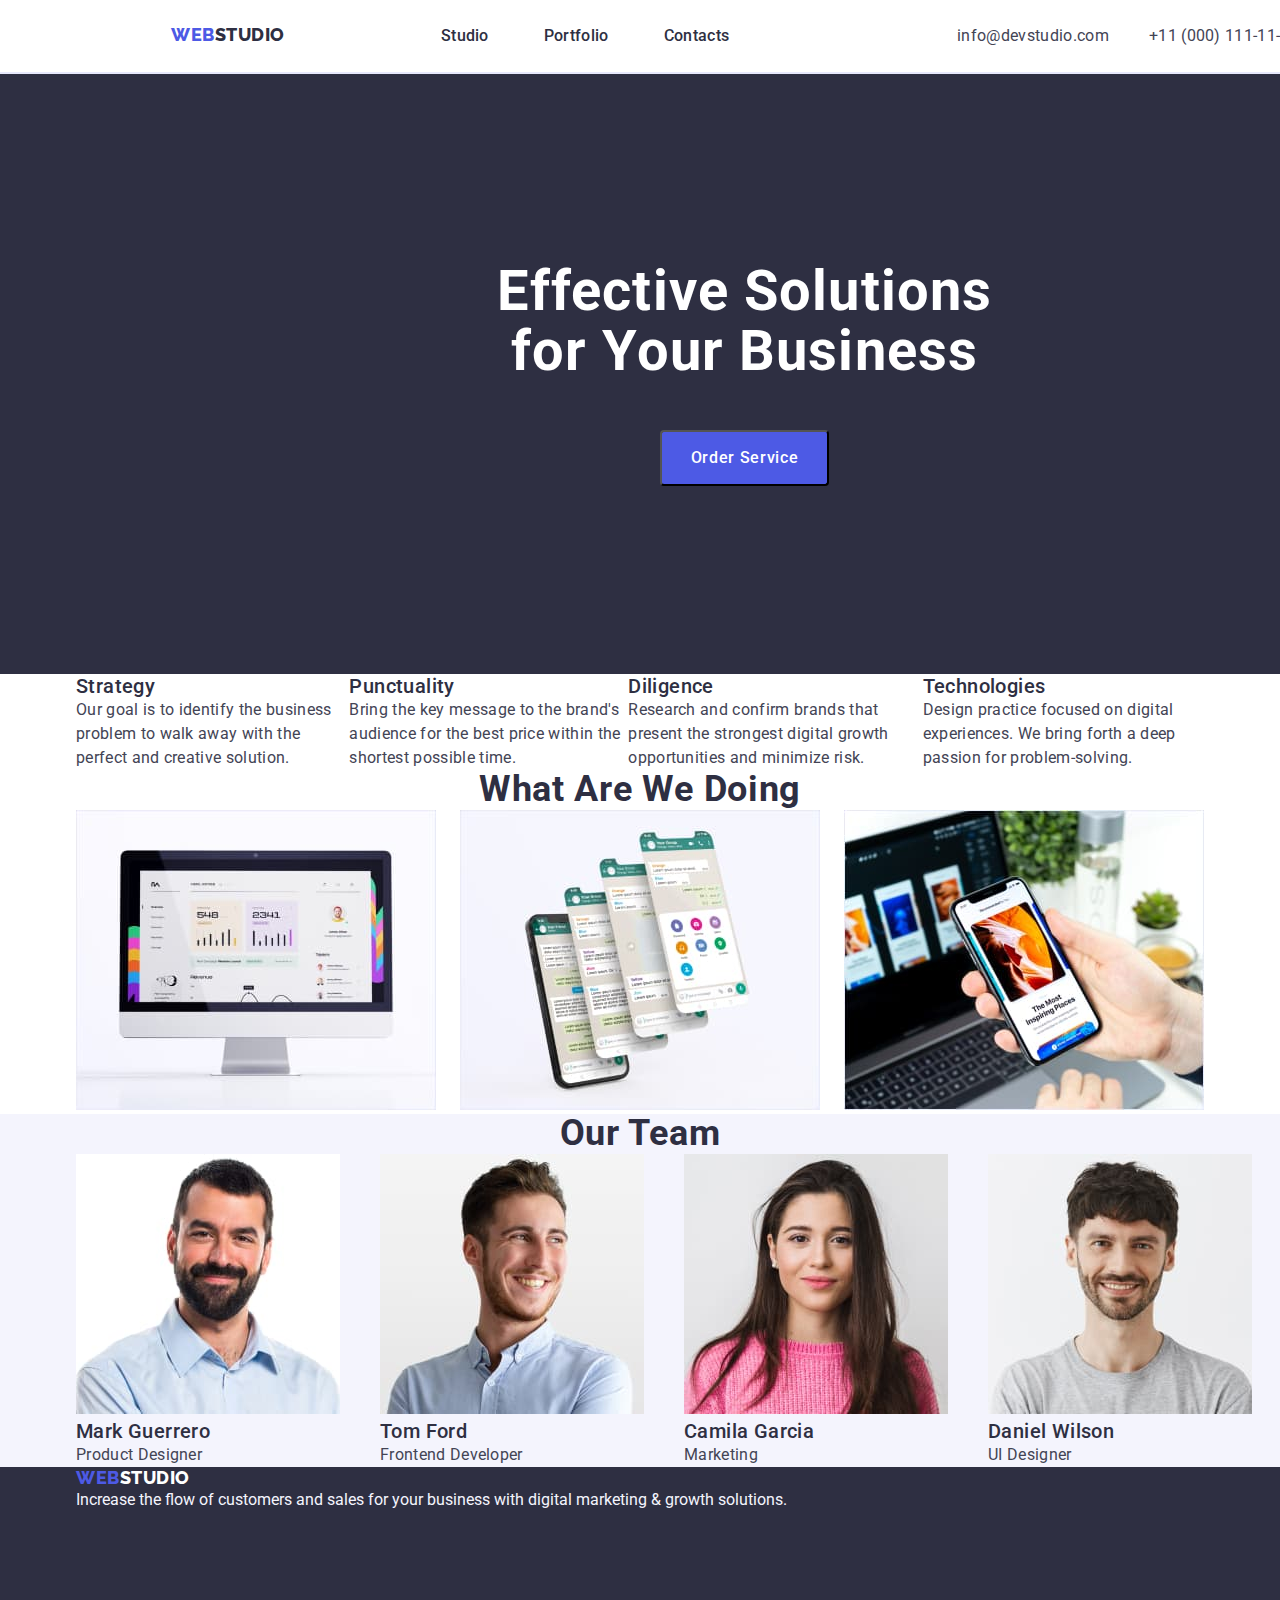
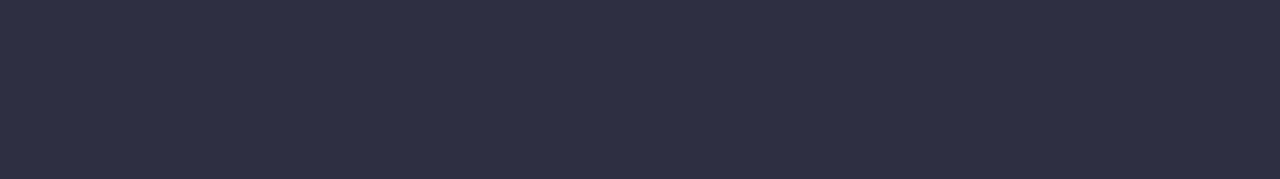
==== index.html @ 252096a9 "update section hero" ====
<!DOCTYPE html>
<html lang="en">
  <head>
    <meta charset="UTF-8" />
    <meta http-equiv="X-UA-Compatible" content="IE=edge" />
    <meta name="viewport" content="width=device-width, initial-scale=1.0" />
    <link rel="preconnect" href="https://fonts.googleapis.com" />
    <link rel="preconnect" href="https://fonts.gstatic.com" crossorigin />
    <link
      rel="stylesheet"
      href="https://cdn.jsdelivr.net/npm/modern-normalize@1.1.0/modern-normalize.min.css"
    />
    <link
      href="https://fonts.googleapis.com/css2?family=Raleway:wght@800&family=Roboto:wght@400;500;700;900&display=swap"
      rel="stylesheet"
    />
    <link rel="stylesheet" href="./css/styles.css" />
    <title>Studio</title>
  </head>
  <body>
    <header class="top-line">
      <div class="container header">
        <a href="./index.html" class="text-web link"
          >WEB<span class="text-studio">Studio</span></a
        >
        <nav class="flex-item nav">
          <ul class="list">
            <li class="list-menu">
              <a class="link" href="./index.html">Studio</a>
            </li>
            <li class="list-menu">
              <a class="link" href="./portfolio.html">Portfolio</a>
            </li>
            <li class="list-menu">
              <a class="link" href="">Contacts</a>
            </li>
          </ul>
        </nav>
        <address class="flex-item address">
          <ul class="list">
            <li>
              <a class="link address" href="mailto:info@devstudio.com"
                >info@devstudio.com</a
              >
            </li>
            <li>
              <a class="link address" href="tel:+110001111111" id="contacts"
                >+11 (000) 111-11-11</a
              >
            </li>
          </ul>
        </address>
      </div>
    </header>
    <main>
      <!-- section hero -->
      <section class="section-hero">
        <div class="container hero">
          <h1 class="text-header">Effective Solutions for Your Business</h1>
          <button class="button-order" type="button">Order Service</button>
        </div>
      </section>
      <!-- first section -->
      <section>
        <div class="container">
          <h2 class="visually-hidden">Our advantages</h2>
          <ul class="list-advantages">
            <li class="container-item">
              <h3 class="third-header">Strategy</h3>
              <p class="text-item">
                Our goal is to identify the business problem to walk away with
                the perfect and creative solution.
              </p>
            </li>
            <li class="container-item">
              <h3 class="third-header">Punctuality</h3>
              <p class="text-item">
                Bring the key message to the brand's audience for the best price
                within the shortest possible time.
              </p>
            </li>
            <li class="container-item">
              <h3 class="third-header">Diligence</h3>
              <p class="text-item">
                Research and confirm brands that present the strongest digital
                growth opportunities and minimize risk.
              </p>
            </li>
            <li class="container-item">
              <h3 class="third-header">Technologies</h3>
              <p class="text-item">
                Design practice focused on digital experiences. We bring forth a
                deep passion for problem-solving.
              </p>
            </li>
          </ul>
        </div>
      </section>
      <section>
        <div class="container">
          <h2 class="second-header">What are we doing</h2>
          <ul class="list-activities">
            <li>
              <img
                src="./images/Rectangle71b.jpg"
                alt="monitor"
                width="360"
                height="300"
              />
            </li>
            <li>
              <img
                src="./images/Rectangle71a.jpg"
                alt="telephon"
                width="360"
                height="300"
              />
            </li>
            <li>
              <img
                src="./images/Rectangle71c.jpg"
                alt="display pc"
                width="360"
                height="300"
              />
            </li>
          </ul>
        </div>
      </section>
      <section class="team-section">
        <div class="container">
          <h2 class="second-header">Our Team</h2>
          <ul class="list">
            <li class="">
              <img
                src="./images/photo.jpg"
                alt="man"
                width="264"
                height="260"
              />
              <h3 class="third-header">Mark Guerrero</h3>
              <p class="text-item">Product Designer</p>
            </li>
            <li class="">
              <img src="./images/img3.jpg" alt="man" width="264" height="260" />
              <h3 class="third-header">Tom Ford</h3>
              <p class="text-item">Frontend Developer</p>
            </li>
            <li class="">
              <img
                src="./images/img1.jpg"
                alt="woman"
                width="264"
                height="260"
              />
              <h3 class="third-header">Camila Garcia</h3>
              <p class="text-item">Marketing</p>
            </li>
            <li class="">
              <img src="./images/img2.jpg" alt="man" width="264" height="260" />
              <h3 class="third-header">Daniel Wilson</h3>
              <p class="text-item">UI Designer</p>
            </li>
          </ul>
        </div>
      </section>
    </main>
    <footer class="footer">
      <div class="container">
        <a class="link text-web" href="./index.html"
          >WEB<span class="text-studio-footer">Studio</span></a
        >
        <p class="text-footer">
          Increase the flow of customers and sales for your business with
          digital marketing & growth solutions.
        </p>
      </div>
    </footer>
  </body>
</html>
---- css/styles.css ----
*,
*::before,
*::after {
    box-sizing: border-box;
    margin: 0;
    padding: 0;
}

:root {
    --primary-font: Roboto, sans-serif;
    --secondary-font: Raleway, sans-serif;
    --color-iris: #4d5ae5;
    --color-ocean: #404bbf;
    --color-corporated: #2e2f42;
    --color-green: #31d0aa;
    --color-slate: #434455;
    --color-light-slate: #8e8f99;
    --color-cornflower: #e7e9fc;
    --color-cloud: #f4f4fd;
    --color-white: #ffffff;
    --color-dairy: #fcfcfc;
}

body {
    font-family: "Roboto", sans-serif;
    color: var(--color-slate);
    background-color: var(--color-white);
}

.container {
    max-width: 1158px;
    padding: 0 15px;
    margin: 0 auto;
}

.top-line {
    border-bottom: solid 2px var(--color-cornflower);
}

.header {
    display: flex;
    flex-direction: row;
    justify-content: space-between;
    width: 1158px;
    align-items: baseline;
    margin-left: 156px;

}

.flex-item {
    display: flex;
    flex-direction: row;
    justify-content: space-between;
    align-items: baseline;
    width: 50%;
}

.nav {
    padding: 24px 0 24px 156px;
    column-gap: 76px;
}

.visually-hidden {
    position: absolute;
    width: 1px;
    height: 1px;
    margin: -1px;
    border: 0;
    padding: 0;
    white-space: nowrap;
    clip-path: inset(100%);
    clip: rect(0 0 0 0);
    overflow: hidden;
}

.link {
    text-decoration: none;
}

.text-web {
    color: var(--color-iris);
    font-family: var(--secondary-font);
    font-weight: 800;
    font-size: 18px;
    line-height: 1.17;
    letter-spacing: 0.03em;
    text-transform: uppercase;
    display: inline-block;
}

.text-studio {
    color: var(--color-corporated);
    font-family: var(--secondary-font);
    font-weight: 800;
    font-size: 18px;
    line-height: 1.33;
}

.list-team {
    border: 2px;
}

.list {
    column-gap: 40px;
}

.list,
.list-advantages {

    display: flex;
    flex-direction: row;
    list-style-type: none;
}


.list-activities {
    list-style-type: none;
    display: flex;
    justify-content: space-between;

}

.list-menu>a {
    color: var(--color-corporated);
    font-family: var(--primary-font);
    font-size: 16px;
    font-weight: 500;
    line-height: 1.5;
    letter-spacing: 0.02em;
    text-align: left;
    display: flex;
    margin-right: 15px;
}

.list-menu>a:hover,
.list-menu>a:focus {
    color: var(--color-ocean);
}

.address {
    color: var(--color-slate);
    font-family: var(--primary-font);
    font-style: normal;
    font-size: 16px;
    font-weight: 400;
    line-height: 1.5;
    letter-spacing: 0.02em;
    text-align: left;
    display: flex;
    flex-direction: row;
    justify-content: flex-end;


}

.address:hover,
.address:focus {
    color: var(--color-ocean);
}

.section-hero {
    background-color: var(--color-corporated);
    color: var(--color-white);
    height: 600px;
}


.hero {
    padding-top: 188px;
    padding-left: 472px;
    padding-right: 472px;
    display: inline-flex;
    flex-direction: column;
    align-items: center;
    row-gap: 48px;
}


.text-header {

    font-family: var(--primary-font);
    font-size: 56px;
    line-height: 1.07;
    text-align: center;
    letter-spacing: 0.02em;
    width: 496px;
    display: inline-flex;
    flex-direction: column;
    align-items: center;
    margin-left: 331px;
}

.button-order {
    background: var(--color-iris);
    color: var(--color-white);
    border-radius: 4px;
    width: 169px;
    height: 56px;
    font-family: 'Roboto', sans-serif;
    font-weight: 500;
    font-size: 16px;
    line-height: 1.5;
    letter-spacing: 0.04em;
    margin-left: 331px;
}

.button-order:hover,
.button-order:focus {
    background: var(--color-ocean);
    color: var(--color-white);
    cursor: pointer;
}

.second-header {
    color: var(--color-corporated);
    font-family: var(--primary-font);
    font-size: 36px;
    font-weight: 700;
    line-height: 1.11;
    letter-spacing: 0.02em;
    text-align: center;
    text-transform: capitalize;
}

.third-header {
    color: var(--color-corporated);
    font-family: var(--primary-font);
    font-size: 20px;
    font-weight: 500;
    line-height: 1.2;
    letter-spacing: 0.02em;
    text-align: left;
    text-transform: capitalize;
}

.text-item {
    color: var(--color-slate);
    font-family: var(--primary-font);
    font-size: 16px;
    font-weight: 400;
    line-height: 1.5;
    letter-spacing: 0.02em;
    text-align: left;
}

.team-section {
    background-color: #f4f4fd;
}


.button-filters {
    background-color: var(--color-cloud);
    color: var(--color-iris);
    border-radius: 4px;
    box-shadow: 0px 3px 1px rgba(0, 0, 0, 0.1), 0px 2px 1px rgba(0, 0, 0, 0.08), 0px 2px 2px rgba(0, 0, 0, 0.12);
    font-family: 'Roboto', sans-serif;
    font-weight: 500;
    font-size: 16px;
    line-height: 1.5;
    letter-spacing: 0.04em;
}

.button-filters:hover,
.button-filters:focus {
    background-color: var(--color-ocean);
    color: var(--color-white);
    cursor: pointer;
}

.button-filters:active {
    background-color: var(--color-ocean);
    color: var(--color-white);
}

.footer {
    height: 312px;
    background-color: var(--color-corporated);
}


.text-web-footer {
    color: var(--color-iris);
    font-family: var(--secondary-font);
    font-weight: 800;
    font-size: 18px;
    line-height: 1.17;
    letter-spacing: 0.03em;
    text-transform: uppercase;
}

.text-studio-footer {
    color: var(--color-white);
    font-family: 'Raleway';
    font-weight: 800;
    font-size: 18px;
    line-height: 1.17;
}

.text-footer {
    font-family: inherit;
    font-weight: 400;
    font-size: 16px;
    line-height: 24px;
    color: var(--color-cloud);

}
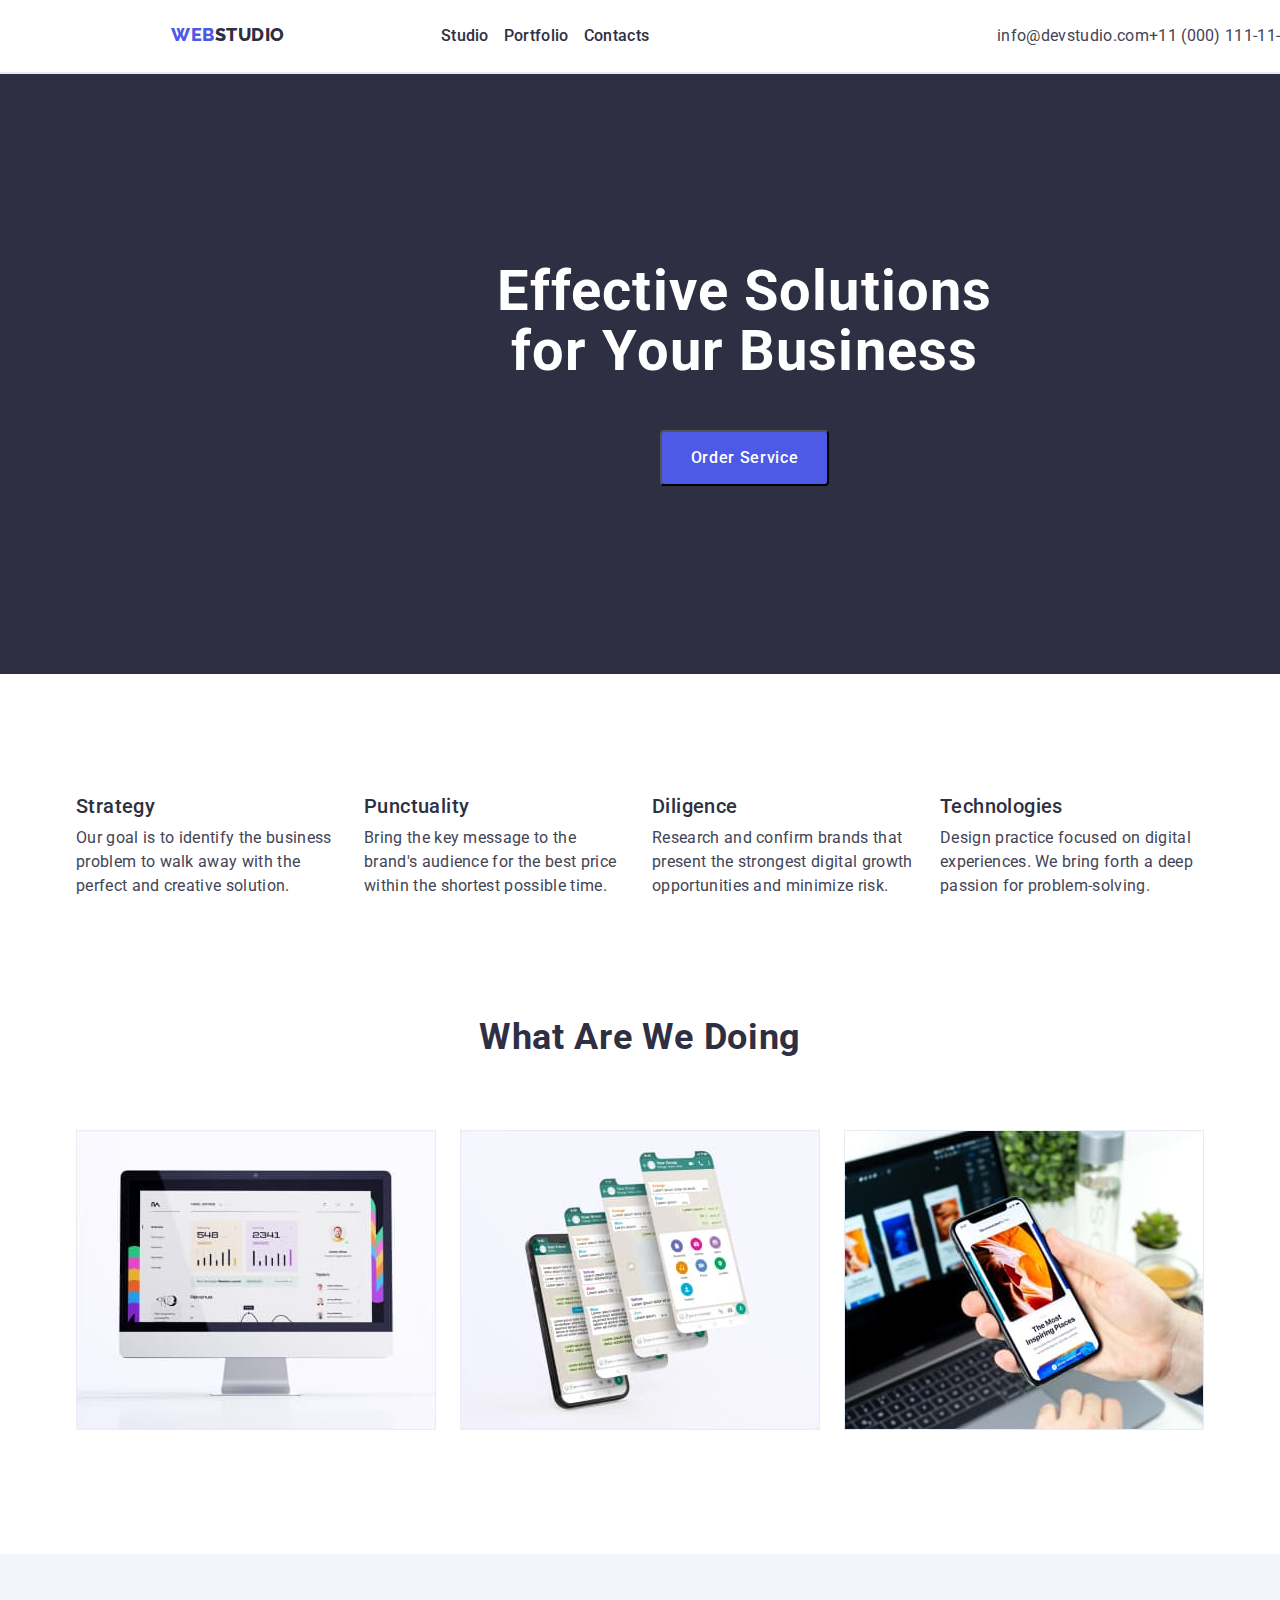
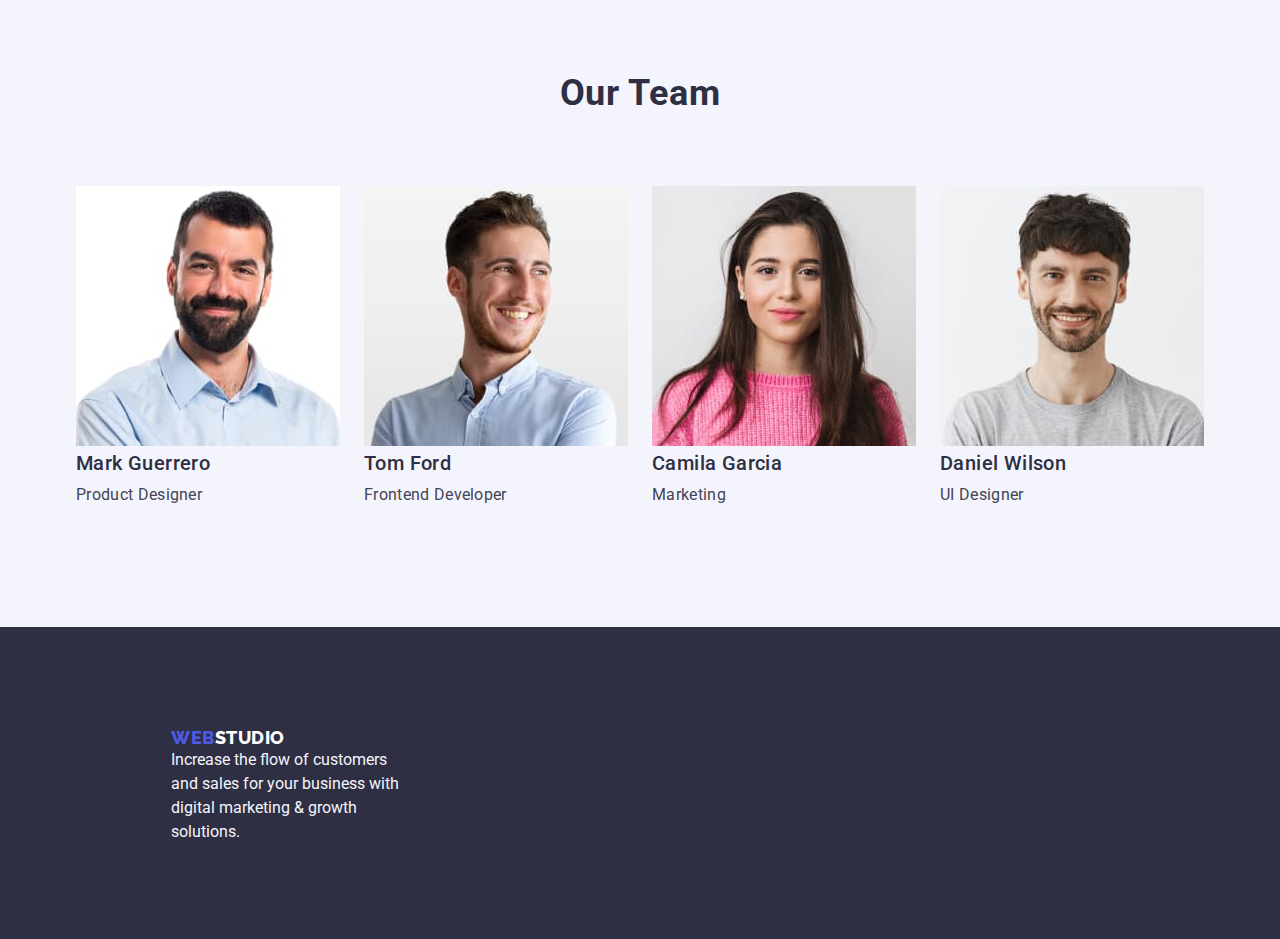
==== commit 145449a4: "finished pages studio" ====
--- a/index.html
+++ b/index.html
@@ -54,14 +54,14 @@
     </header>
     <main>
       <!-- section hero -->
-      <section class="section-hero">
+      <section class="section hero-content">
         <div class="container hero">
           <h1 class="text-header">Effective Solutions for Your Business</h1>
           <button class="button-order" type="button">Order Service</button>
         </div>
       </section>
       <!-- first section -->
-      <section>
+      <section class="section">
         <div class="container">
           <h2 class="visually-hidden">Our advantages</h2>
           <ul class="list-advantages">
@@ -96,7 +96,8 @@
           </ul>
         </div>
       </section>
-      <section>
+      <!-- second section -->
+      <section class="section">
         <div class="container">
           <h2 class="second-header">What are we doing</h2>
           <ul class="list-activities">
@@ -127,10 +128,11 @@
           </ul>
         </div>
       </section>
-      <section class="team-section">
+      <!-- third section -->
+      <section class="section team-section">
         <div class="container">
           <h2 class="second-header">Our Team</h2>
-          <ul class="list">
+          <ul class="list team">
             <li class="">
               <img
                 src="./images/photo.jpg"
@@ -166,7 +168,7 @@
       </section>
     </main>
     <footer class="footer">
-      <div class="container">
+      <div class="container footer-item">
         <a class="link text-web" href="./index.html"
           >WEB<span class="text-studio-footer">Studio</span></a
         >
--- a/css/styles.css
+++ b/css/styles.css
@@ -96,12 +96,10 @@
     line-height: 1.33;
 }
 
-.list-team {
+.team {
     border: 2px;
-}
-
-.list {
-    column-gap: 40px;
+    justify-content: space-between;
+
 }
 
 .list,
@@ -112,6 +110,15 @@
     list-style-type: none;
 }
 
+.list-advantages {
+    column-gap: 24px;
+    margin-top: 120px;
+
+}
+
+.container-item {
+    width: 264px;
+}
 
 .list-activities {
     list-style-type: none;
@@ -119,6 +126,8 @@
     justify-content: space-between;
 
 }
+
+.team-section {}
 
 .list-menu>a {
     color: var(--color-corporated);
@@ -158,12 +167,17 @@
     color: var(--color-ocean);
 }
 
-.section-hero {
+.section {
+    padding-bottom: 120px;
+}
+
+.hero-content {
     background-color: var(--color-corporated);
     color: var(--color-white);
     height: 600px;
-}
-
+    width: 100%;
+
+}
 
 .hero {
     padding-top: 188px;
@@ -173,6 +187,7 @@
     flex-direction: column;
     align-items: center;
     row-gap: 48px;
+
 }
 
 
@@ -220,6 +235,7 @@
     letter-spacing: 0.02em;
     text-align: center;
     text-transform: capitalize;
+    margin-bottom: 72px;
 }
 
 .third-header {
@@ -231,6 +247,7 @@
     letter-spacing: 0.02em;
     text-align: left;
     text-transform: capitalize;
+    margin-bottom: 8px;
 }
 
 .text-item {
@@ -244,9 +261,15 @@
 }
 
 .team-section {
-    background-color: #f4f4fd;
-}
-
+    background-color: var(--color-cloud);
+    padding-top: 120px;
+}
+
+.footer-item {
+    width: 264px;
+    padding-top: 100px;
+    margin-left: 156px;
+}
 
 .button-filters {
     background-color: var(--color-cloud);
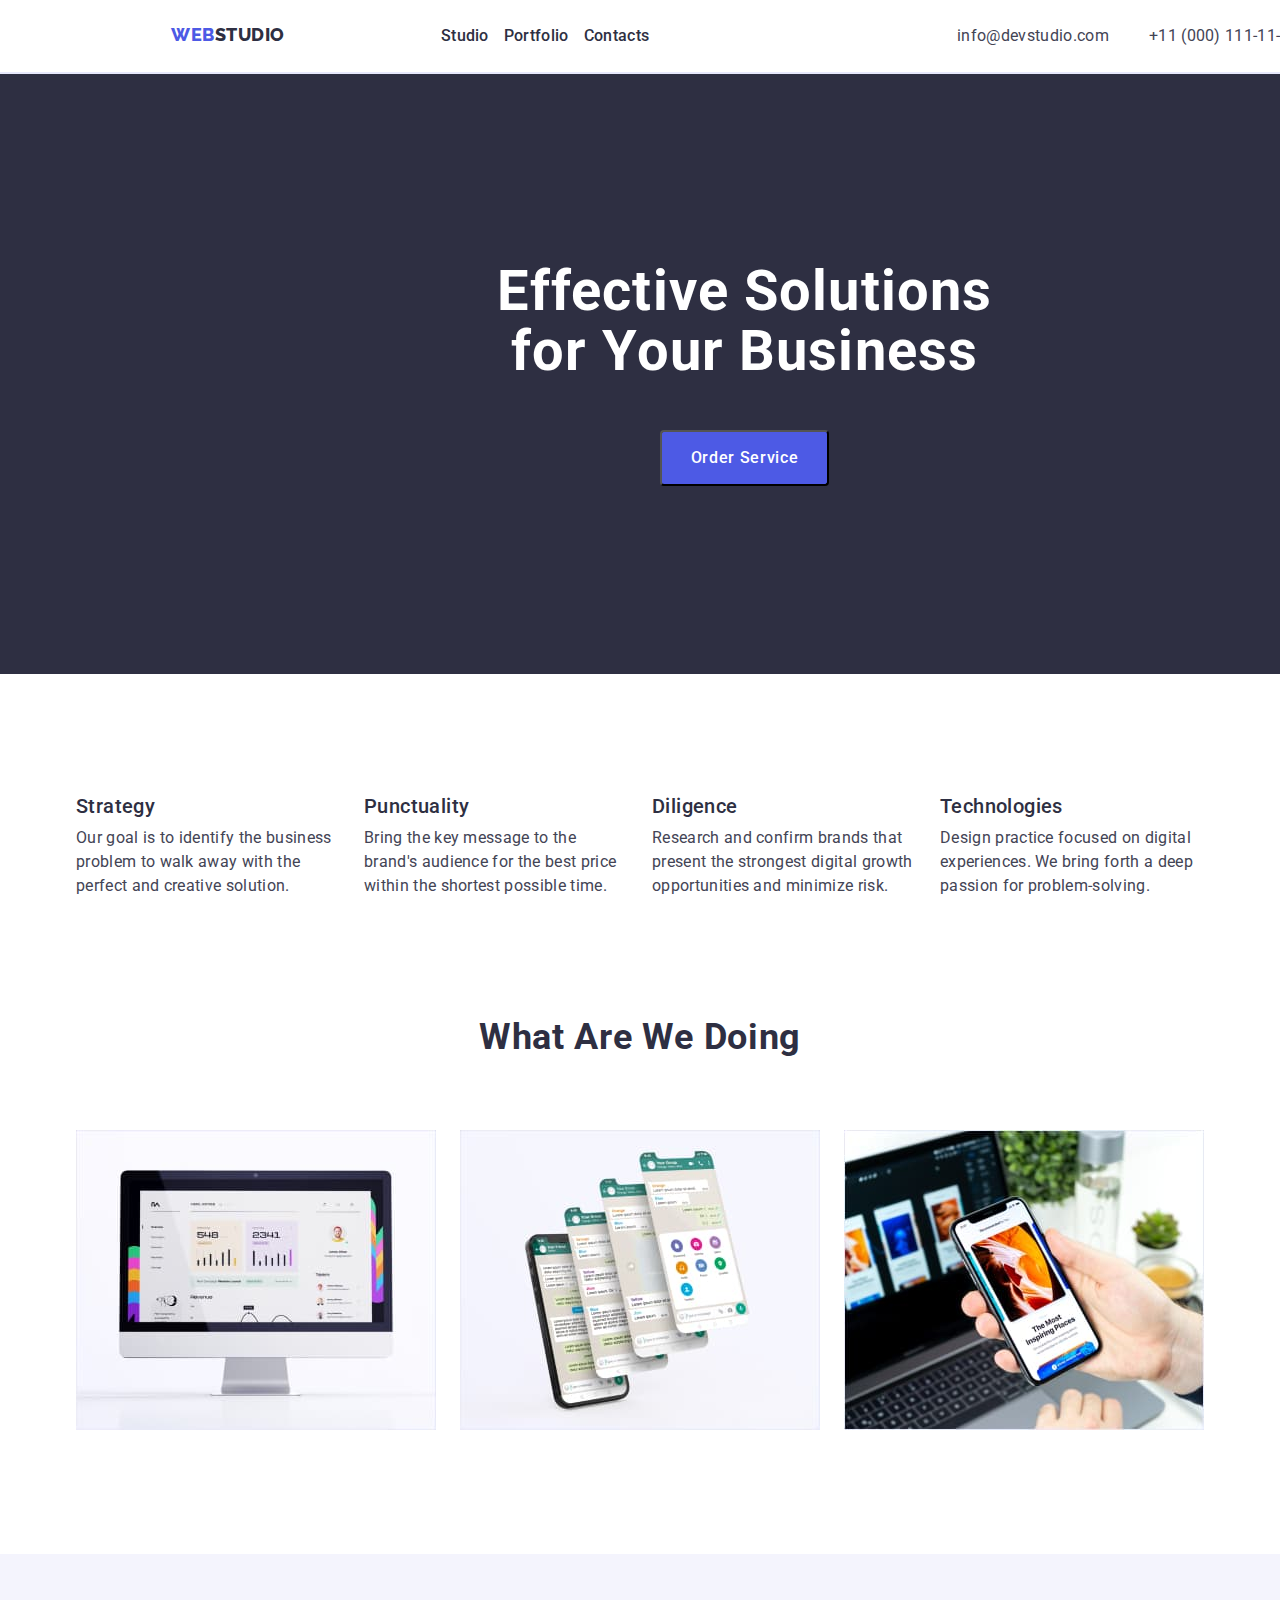
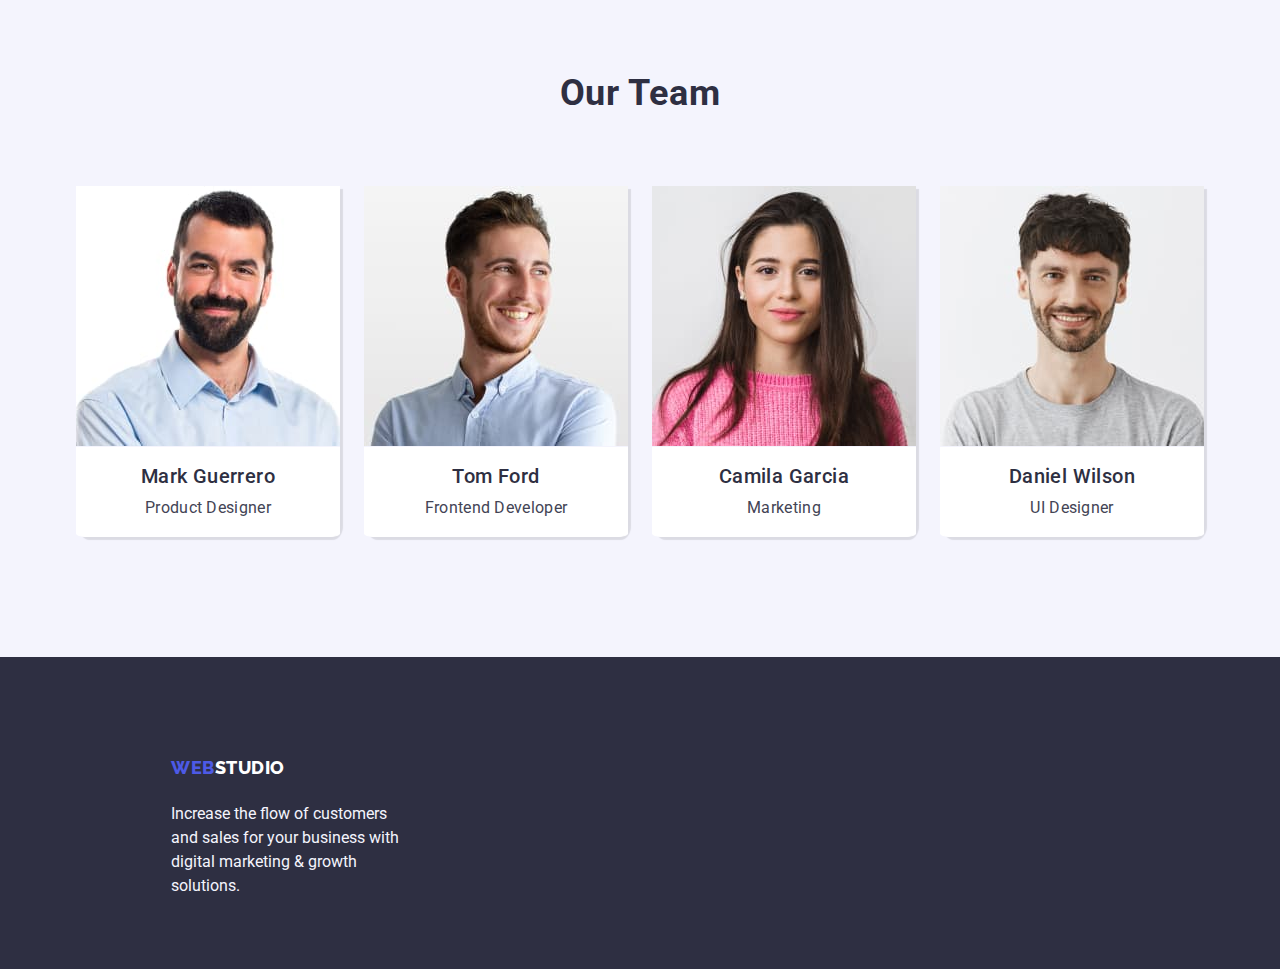
==== commit 1a43e738: "hw-3" ====
--- a/index.html
+++ b/index.html
@@ -133,35 +133,43 @@
         <div class="container">
           <h2 class="second-header">Our Team</h2>
           <ul class="list team">
-            <li class="">
+            <li class="card-team">
               <img
                 src="./images/photo.jpg"
                 alt="man"
                 width="264"
                 height="260"
               />
-              <h3 class="third-header">Mark Guerrero</h3>
-              <p class="text-item">Product Designer</p>
+              <div class="member-team">
+                <h3 class="third-header name">Mark Guerrero</h3>
+                <p class="text-item specialty">Product Designer</p>
+              </div>
             </li>
-            <li class="">
+            <li class="card-team">
               <img src="./images/img3.jpg" alt="man" width="264" height="260" />
-              <h3 class="third-header">Tom Ford</h3>
-              <p class="text-item">Frontend Developer</p>
+              <div class="member-team">
+                <h3 class="third-header name">Tom Ford</h3>
+                <p class="text-item specialty">Frontend Developer</p>
+              </div>
             </li>
-            <li class="">
+            <li class="card-team">
               <img
                 src="./images/img1.jpg"
                 alt="woman"
                 width="264"
                 height="260"
               />
-              <h3 class="third-header">Camila Garcia</h3>
-              <p class="text-item">Marketing</p>
+              <div class="member-team">
+                <h3 class="third-header name">Camila Garcia</h3>
+                <p class="text-item specialty">Marketing</p>
+              </div>
             </li>
-            <li class="">
+            <li class="card-team">
               <img src="./images/img2.jpg" alt="man" width="264" height="260" />
-              <h3 class="third-header">Daniel Wilson</h3>
-              <p class="text-item">UI Designer</p>
+              <div class="member-team">
+                <h3 class="third-header name">Daniel Wilson</h3>
+                <p class="text-item specialty">UI Designer</p>
+              </div>
             </li>
           </ul>
         </div>
--- a/css/styles.css
+++ b/css/styles.css
@@ -127,8 +127,6 @@
 
 }
 
-.team-section {}
-
 .list-menu>a {
     color: var(--color-corporated);
     font-family: var(--primary-font);
@@ -158,6 +156,7 @@
     display: flex;
     flex-direction: row;
     justify-content: flex-end;
+    padding-left: 40px;
 
 
 }
@@ -187,9 +186,7 @@
     flex-direction: column;
     align-items: center;
     row-gap: 48px;
-
-}
-
+}
 
 .text-header {
 
@@ -269,30 +266,6 @@
     width: 264px;
     padding-top: 100px;
     margin-left: 156px;
-}
-
-.button-filters {
-    background-color: var(--color-cloud);
-    color: var(--color-iris);
-    border-radius: 4px;
-    box-shadow: 0px 3px 1px rgba(0, 0, 0, 0.1), 0px 2px 1px rgba(0, 0, 0, 0.08), 0px 2px 2px rgba(0, 0, 0, 0.12);
-    font-family: 'Roboto', sans-serif;
-    font-weight: 500;
-    font-size: 16px;
-    line-height: 1.5;
-    letter-spacing: 0.04em;
-}
-
-.button-filters:hover,
-.button-filters:focus {
-    background-color: var(--color-ocean);
-    color: var(--color-white);
-    cursor: pointer;
-}
-
-.button-filters:active {
-    background-color: var(--color-ocean);
-    color: var(--color-white);
 }
 
 .footer {
@@ -325,5 +298,94 @@
     font-size: 16px;
     line-height: 24px;
     color: var(--color-cloud);
-
+    padding-top: 24px;
+}
+
+/* portfolio */
+
+.filters {
+
+    display: flex;
+    flex-direction: row;
+    justify-content: center;
+    margin: 96px auto 100px auto;
+}
+
+.list-filters {
+    width: 586px;
+    justify-content: space-between;
+}
+
+.button-filters {
+    background-color: var(--color-cloud);
+    color: var(--color-iris);
+    border-color: var(--color-cornflower);
+    border-radius: 4px;
+    box-shadow: 0px 3px 1px rgba(0, 0, 0, 0.1), 0px 2px 1px rgba(0, 0, 0, 0.08), 0px 2px 2px rgba(0, 0, 0, 0.12);
+    font-family: 'Roboto', sans-serif;
+    font-weight: 500;
+    font-size: 16px;
+    line-height: 1.5;
+    letter-spacing: 0.04em;
+    padding: 12px 24px;
+}
+
+.button-filters:hover,
+.button-filters:focus {
+    background-color: var(--color-ocean);
+    color: var(--color-white);
+    cursor: pointer;
+}
+
+.button-filters:active {
+    background-color: var(--color-ocean);
+    color: var(--color-white);
+}
+
+.list-elements {
+    width: 1128px;
+    display: flex;
+    flex-direction: row;
+    flex-wrap: wrap;
+    column-gap: 24px;
+    row-gap: 48px;
+
+}
+
+.element {
+    border: solid 1px var(--color-cornflower);
+    border-top: none;
+    padding: 32px auto 32px 16px;
+    margin-top: -4px;
+}
+
+.element-header {
+    padding-top: 32px;
+    padding-left: 16px;
+}
+
+.element-text {
+    padding-left: 16px;
+    padding-bottom: 32px;
+}
+
+.member-team {
+    background-color: var(--color-white);
+    border: #ffffff solid 1px;
+    border-radius: 0 0 4% 4%;
+    margin-top: -4px;
+    padding: 16px 32px;
+
+}
+
+.card-team {
+    border-radius: 0 0 4% 4%;
+    box-shadow: 3px 3px 1px rgba(0, 0, 0, 0.1)
+}
+
+.name,
+.specialty {
+    display: flex;
+    flex-direction: row;
+    justify-content: center;
 }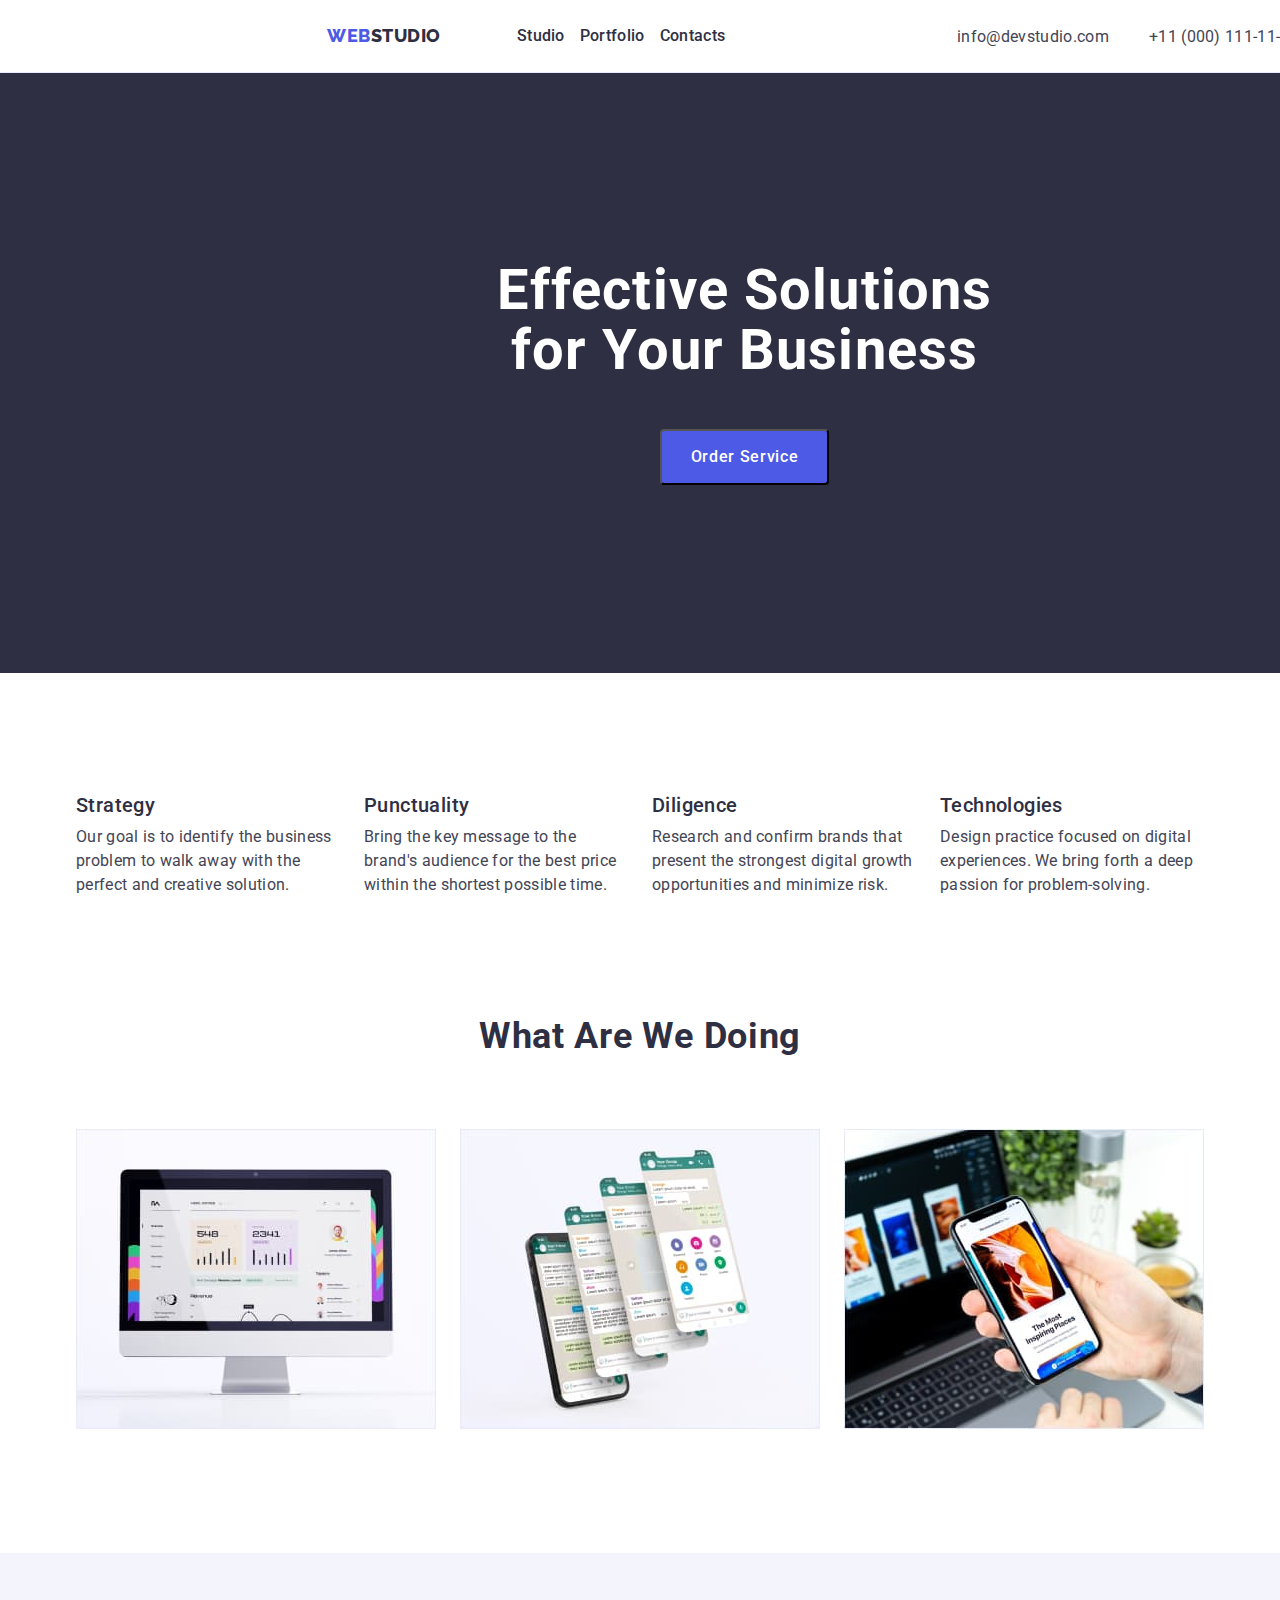
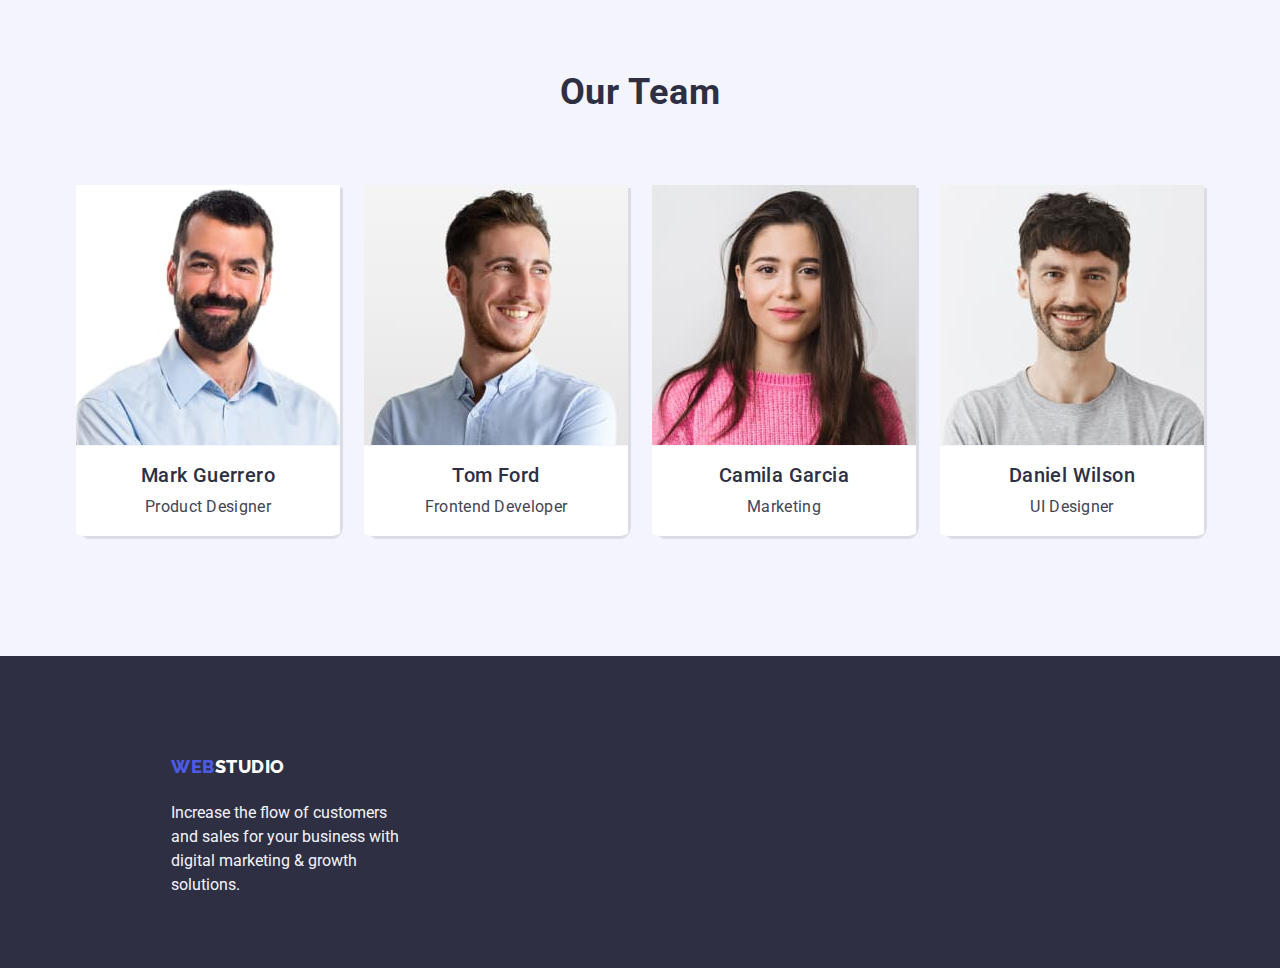
==== commit f4b00dab: "hw 3 numero2" ====
--- a/index.html
+++ b/index.html
@@ -20,10 +20,11 @@
   <body>
     <header class="top-line">
       <div class="container header">
-        <a href="./index.html" class="text-web link"
-          >WEB<span class="text-studio">Studio</span></a
-        >
         <nav class="flex-item nav">
+          <a href="./index.html" class="text-web link"
+            >WEB<span class="text-studio">Studio</span></a
+          >
+
           <ul class="list">
             <li class="list-menu">
               <a class="link" href="./index.html">Studio</a>
--- a/css/styles.css
+++ b/css/styles.css
@@ -34,7 +34,7 @@
 }
 
 .top-line {
-    border-bottom: solid 2px var(--color-cornflower);
+    border-bottom: solid 1px var(--color-cornflower);
 }
 
 .header {
@@ -51,13 +51,14 @@
     display: flex;
     flex-direction: row;
     justify-content: space-between;
-    align-items: baseline;
+    align-items: center;
     width: 50%;
 }
 
 .nav {
     padding: 24px 0 24px 156px;
     column-gap: 76px;
+
 }
 
 .visually-hidden {
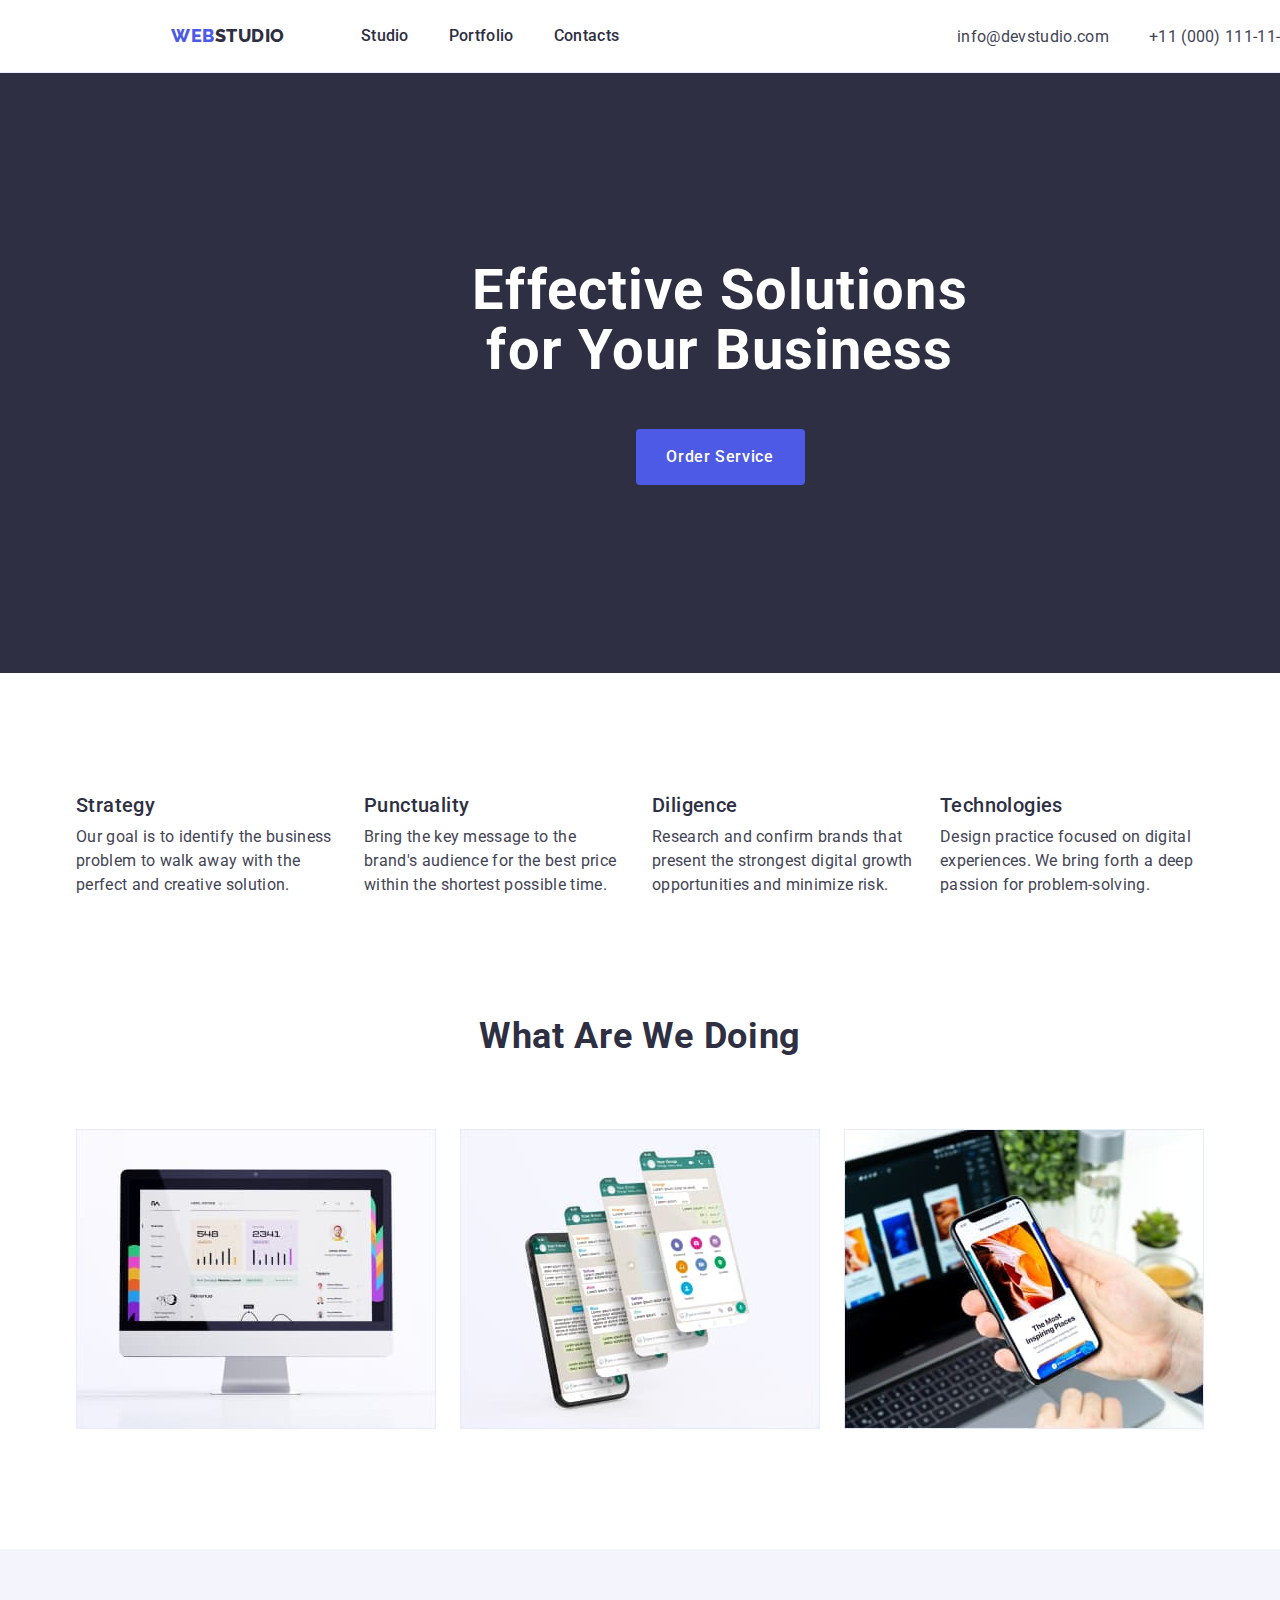
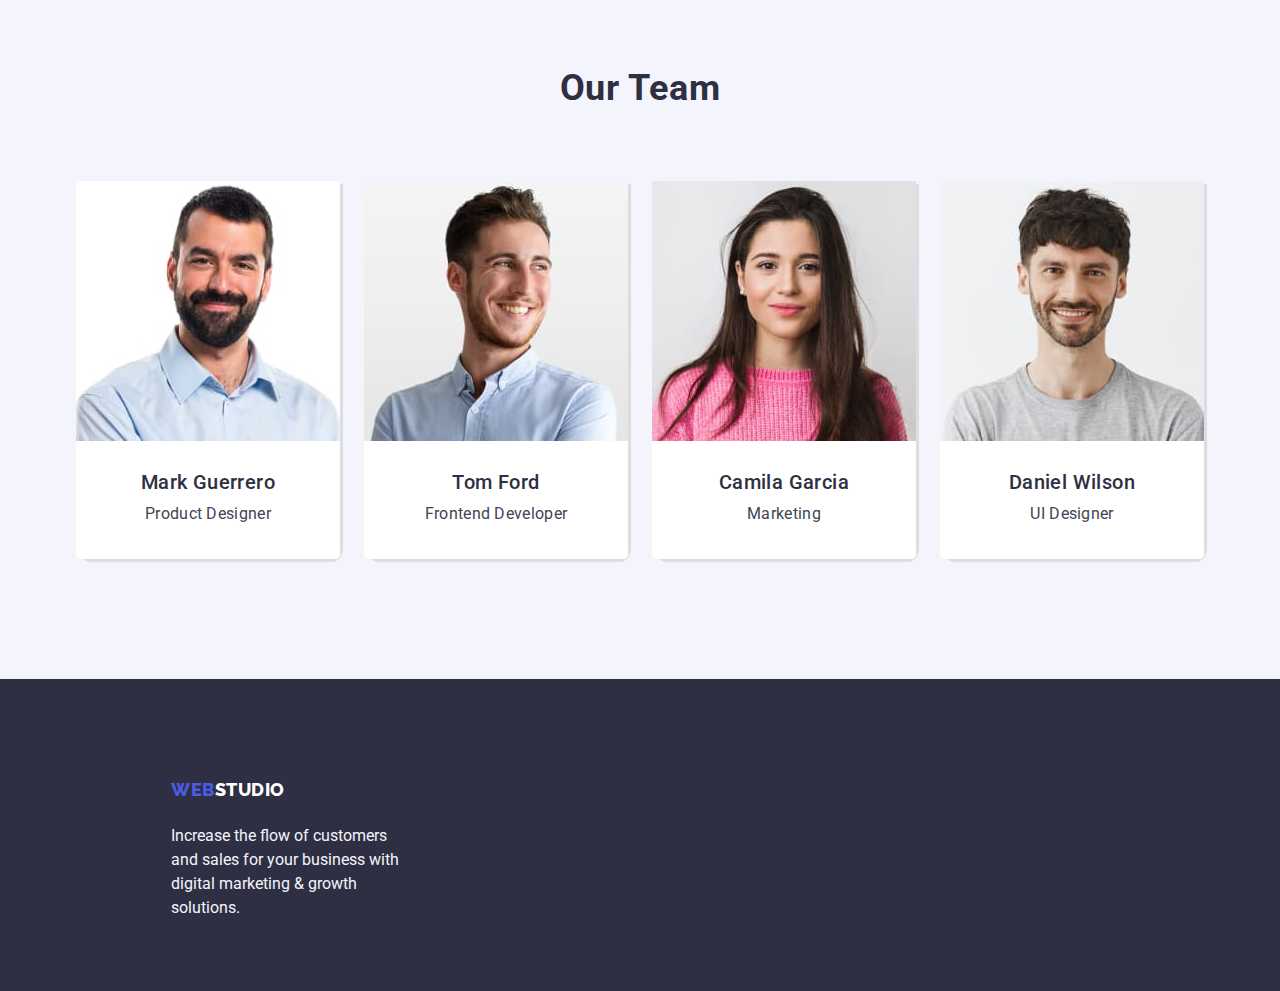
==== commit c73de934: "problem" ====
--- a/index.html
+++ b/index.html
@@ -62,7 +62,7 @@
         </div>
       </section>
       <!-- first section -->
-      <section class="section">
+      <section class="section first">
         <div class="container">
           <h2 class="visually-hidden">Our advantages</h2>
           <ul class="list-advantages">
@@ -102,7 +102,7 @@
         <div class="container">
           <h2 class="second-header">What are we doing</h2>
           <ul class="list-activities">
-            <li>
+            <li class="works">
               <img
                 src="./images/Rectangle71b.jpg"
                 alt="monitor"
@@ -110,7 +110,7 @@
                 height="300"
               />
             </li>
-            <li>
+            <li class="works">
               <img
                 src="./images/Rectangle71a.jpg"
                 alt="telephon"
@@ -118,7 +118,7 @@
                 height="300"
               />
             </li>
-            <li>
+            <li class="works">
               <img
                 src="./images/Rectangle71c.jpg"
                 alt="display pc"
--- a/css/styles.css
+++ b/css/styles.css
@@ -52,13 +52,6 @@
     flex-direction: row;
     justify-content: space-between;
     align-items: center;
-    width: 50%;
-}
-
-.nav {
-    padding: 24px 0 24px 156px;
-    column-gap: 76px;
-
 }
 
 .visually-hidden {
@@ -87,6 +80,7 @@
     letter-spacing: 0.03em;
     text-transform: uppercase;
     display: inline-block;
+    margin-right: 76px;
 }
 
 .text-studio {
@@ -99,7 +93,7 @@
 
 .team {
     border: 2px;
-    justify-content: space-between;
+    gap: 24px;
 
 }
 
@@ -112,20 +106,23 @@
 }
 
 .list-advantages {
-    column-gap: 24px;
-    margin-top: 120px;
+    gap: 24px;
 
 }
 
 .container-item {
-    width: 264px;
+    width: calc((100% - 72px) / 4);
 }
 
 .list-activities {
     list-style-type: none;
     display: flex;
-    justify-content: space-between;
-
+    gap: 24px;
+
+}
+
+.works {
+    width: calc((100% - 48px) / 3);
 }
 
 .list-menu>a {
@@ -137,7 +134,11 @@
     letter-spacing: 0.02em;
     text-align: left;
     display: flex;
-    margin-right: 15px;
+    padding: 24px 0px;
+}
+
+.list-menu:nth-child(-n + 2) {
+    margin-right: 40px;
 }
 
 .list-menu>a:hover,
@@ -176,13 +177,12 @@
     color: var(--color-white);
     height: 600px;
     width: 100%;
+    padding: 188px 0;
 
 }
 
 .hero {
-    padding-top: 188px;
     padding-left: 472px;
-    padding-right: 472px;
     display: inline-flex;
     flex-direction: column;
     align-items: center;
@@ -196,32 +196,36 @@
     line-height: 1.07;
     text-align: center;
     letter-spacing: 0.02em;
-    width: 496px;
+    max-width: 496px;
     display: inline-flex;
     flex-direction: column;
     align-items: center;
-    margin-left: 331px;
 }
 
 .button-order {
+    border: none;
     background: var(--color-iris);
     color: var(--color-white);
     border-radius: 4px;
-    width: 169px;
+    min-width: 169px;
     height: 56px;
     font-family: 'Roboto', sans-serif;
     font-weight: 500;
     font-size: 16px;
     line-height: 1.5;
     letter-spacing: 0.04em;
-    margin-left: 331px;
+    cursor: pointer;
 }
 
 .button-order:hover,
 .button-order:focus {
     background: var(--color-ocean);
     color: var(--color-white);
-    cursor: pointer;
+
+}
+
+.first {
+    padding: 120px 0;
 }
 
 .second-header {
@@ -265,13 +269,13 @@
 
 .footer-item {
     width: 264px;
-    padding-top: 100px;
     margin-left: 156px;
 }
 
 .footer {
     height: 312px;
     background-color: var(--color-corporated);
+    padding: 100px 0;
 }
 
 
@@ -283,6 +287,7 @@
     line-height: 1.17;
     letter-spacing: 0.03em;
     text-transform: uppercase;
+    margin-bottom: 16px;
 }
 
 .text-studio-footer {
@@ -309,18 +314,22 @@
     display: flex;
     flex-direction: row;
     justify-content: center;
-    margin: 96px auto 100px auto;
+
 }
 
 .list-filters {
-    width: 586px;
-    justify-content: space-between;
+    display: flex;
+    justify-content: center;
+    gap: 24px;
+    margin-bottom: 72px;
+
+
 }
 
 .button-filters {
     background-color: var(--color-cloud);
     color: var(--color-iris);
-    border-color: var(--color-cornflower);
+    border: 1px solid var(--color-cornflower);
     border-radius: 4px;
     box-shadow: 0px 3px 1px rgba(0, 0, 0, 0.1), 0px 2px 1px rgba(0, 0, 0, 0.08), 0px 2px 2px rgba(0, 0, 0, 0.12);
     font-family: 'Roboto', sans-serif;
@@ -329,18 +338,29 @@
     line-height: 1.5;
     letter-spacing: 0.04em;
     padding: 12px 24px;
+    cursor: pointer;
 }
 
 .button-filters:hover,
 .button-filters:focus {
+    border: 1px solid transparent;
     background-color: var(--color-ocean);
     color: var(--color-white);
-    cursor: pointer;
+
 }
 
 .button-filters:active {
     background-color: var(--color-ocean);
     color: var(--color-white);
+}
+
+img {
+    display: block;
+}
+
+.projects {
+    padding-top: 96px;
+    padding-bottom: 120px;
 }
 
 .list-elements {
@@ -373,9 +393,9 @@
 .member-team {
     background-color: var(--color-white);
     border: #ffffff solid 1px;
-    border-radius: 0 0 4% 4%;
+    border-radius: 0 0 4px 4px;
     margin-top: -4px;
-    padding: 16px 32px;
+    padding: 32px 16px;
 
 }
 
@@ -386,7 +406,5 @@
 
 .name,
 .specialty {
-    display: flex;
-    flex-direction: row;
-    justify-content: center;
+    text-align: center;
 }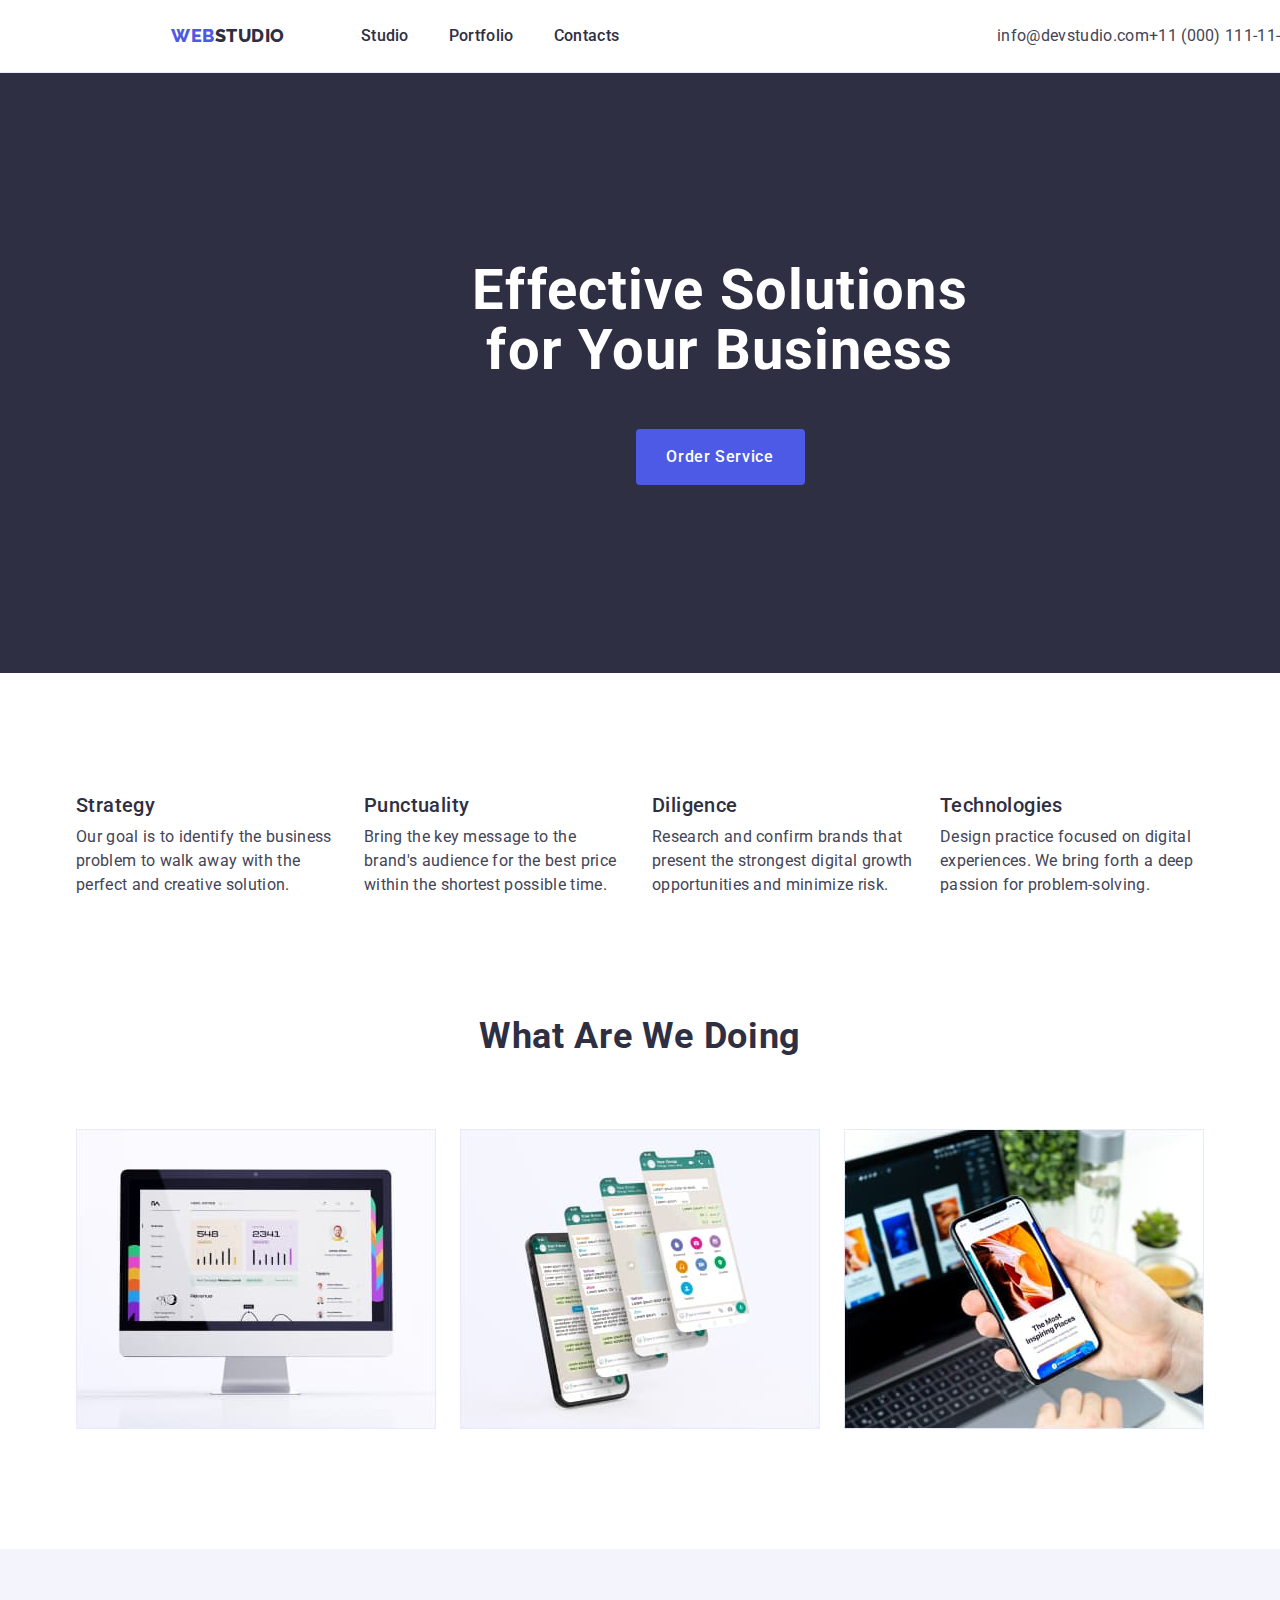
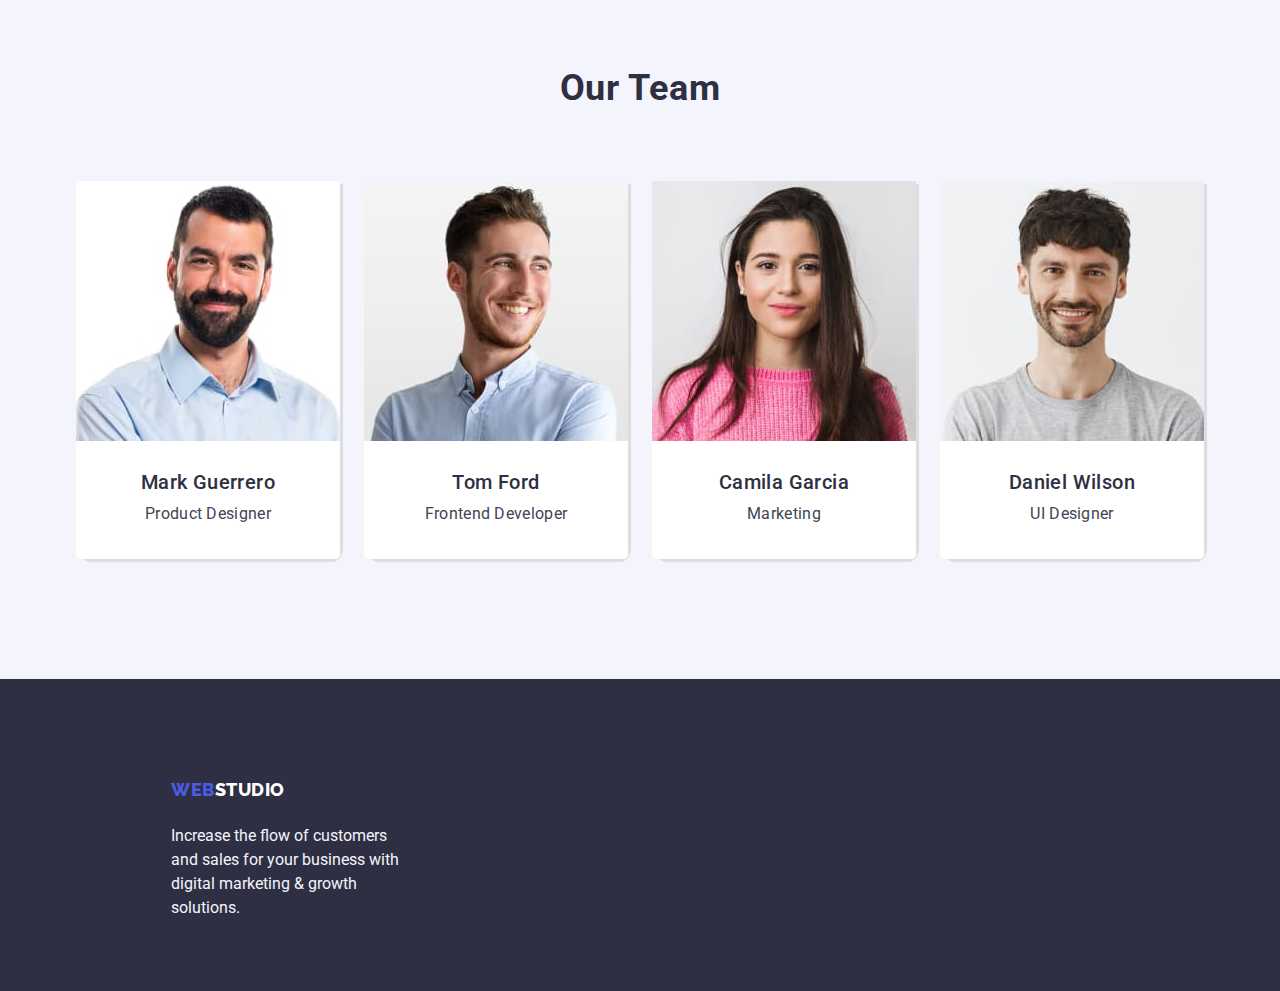
==== commit 75b85f95: "ааааааааааааааа" ====
--- a/index.html
+++ b/index.html
@@ -178,7 +178,7 @@
     </main>
     <footer class="footer">
       <div class="container footer-item">
-        <a class="link text-web" href="./index.html"
+        <a class="link text-web-footer" href="./index.html"
           >WEB<span class="text-studio-footer">Studio</span></a
         >
         <p class="text-footer">
--- a/css/styles.css
+++ b/css/styles.css
@@ -42,7 +42,7 @@
     flex-direction: row;
     justify-content: space-between;
     width: 1158px;
-    align-items: baseline;
+    align-items: center;
     margin-left: 156px;
 
 }
@@ -158,7 +158,7 @@
     display: flex;
     flex-direction: row;
     justify-content: flex-end;
-    padding-left: 40px;
+    gap: 40px;
 
 
 }
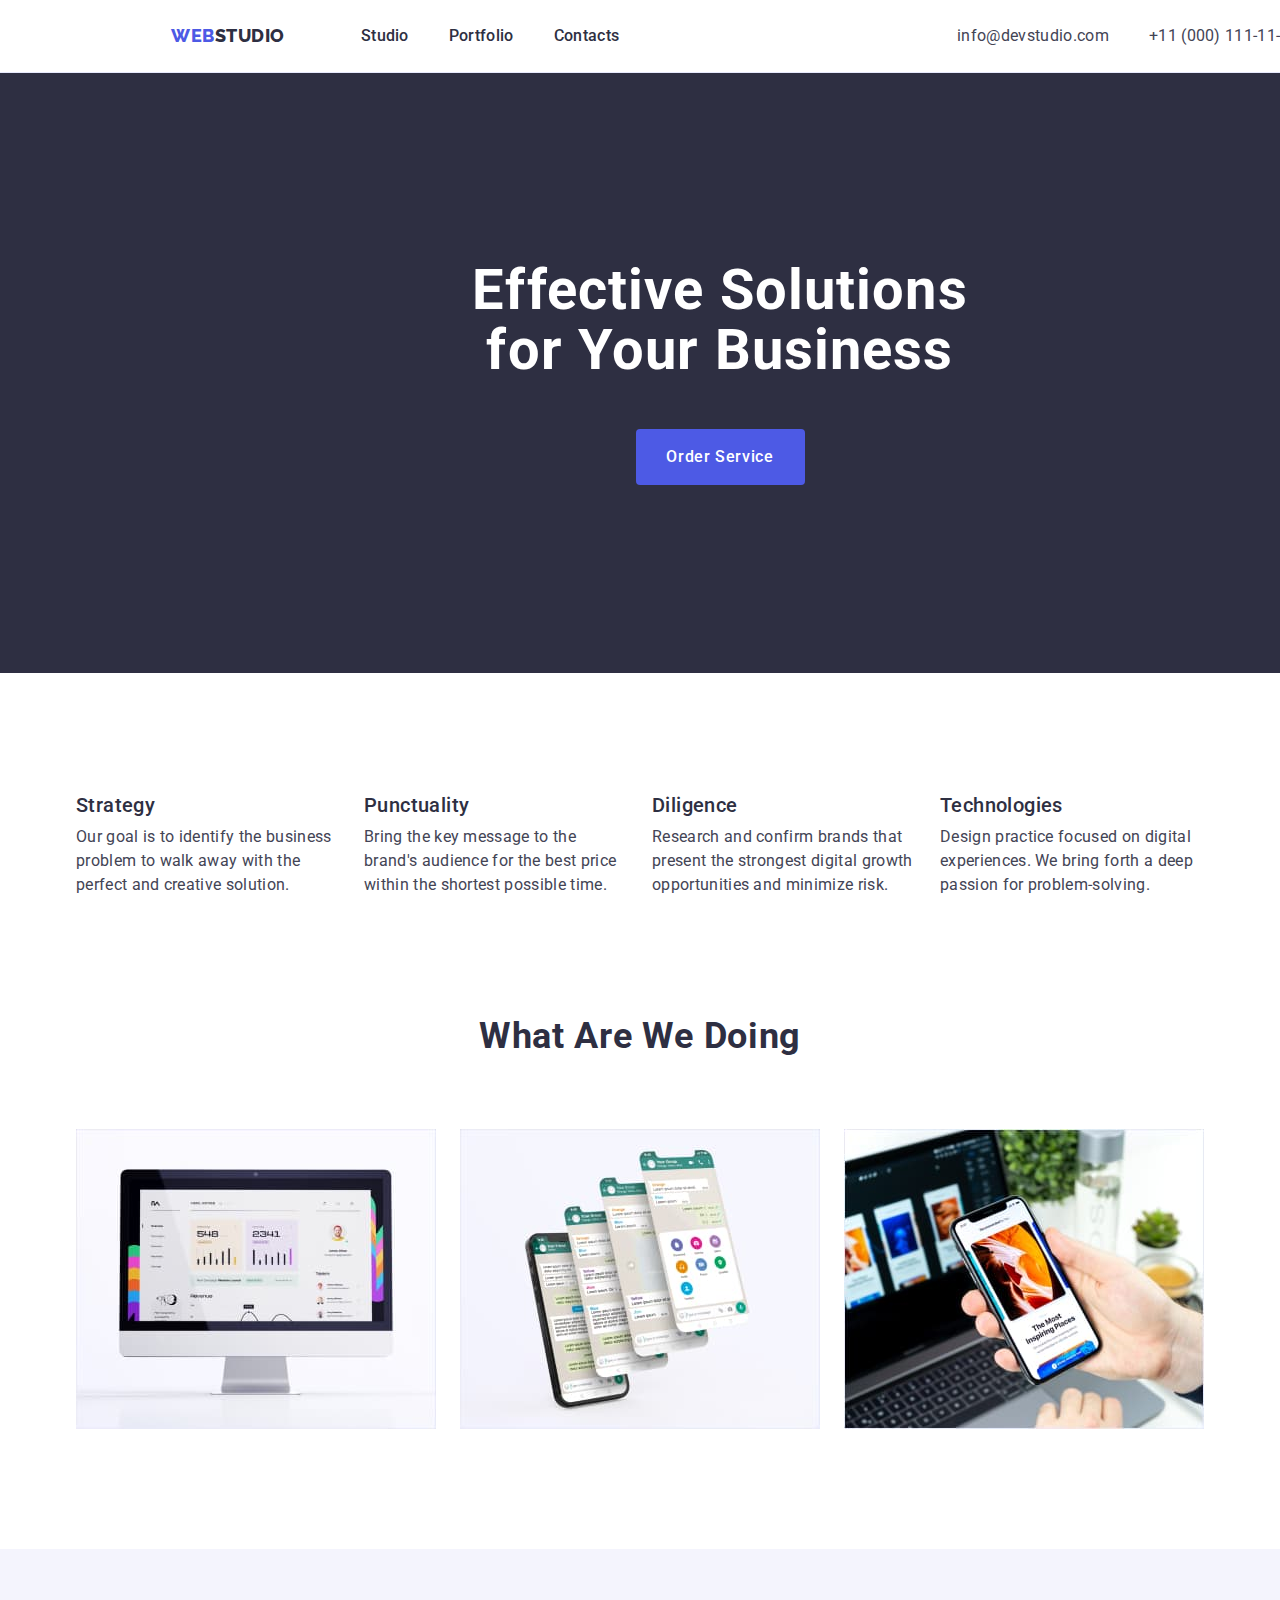
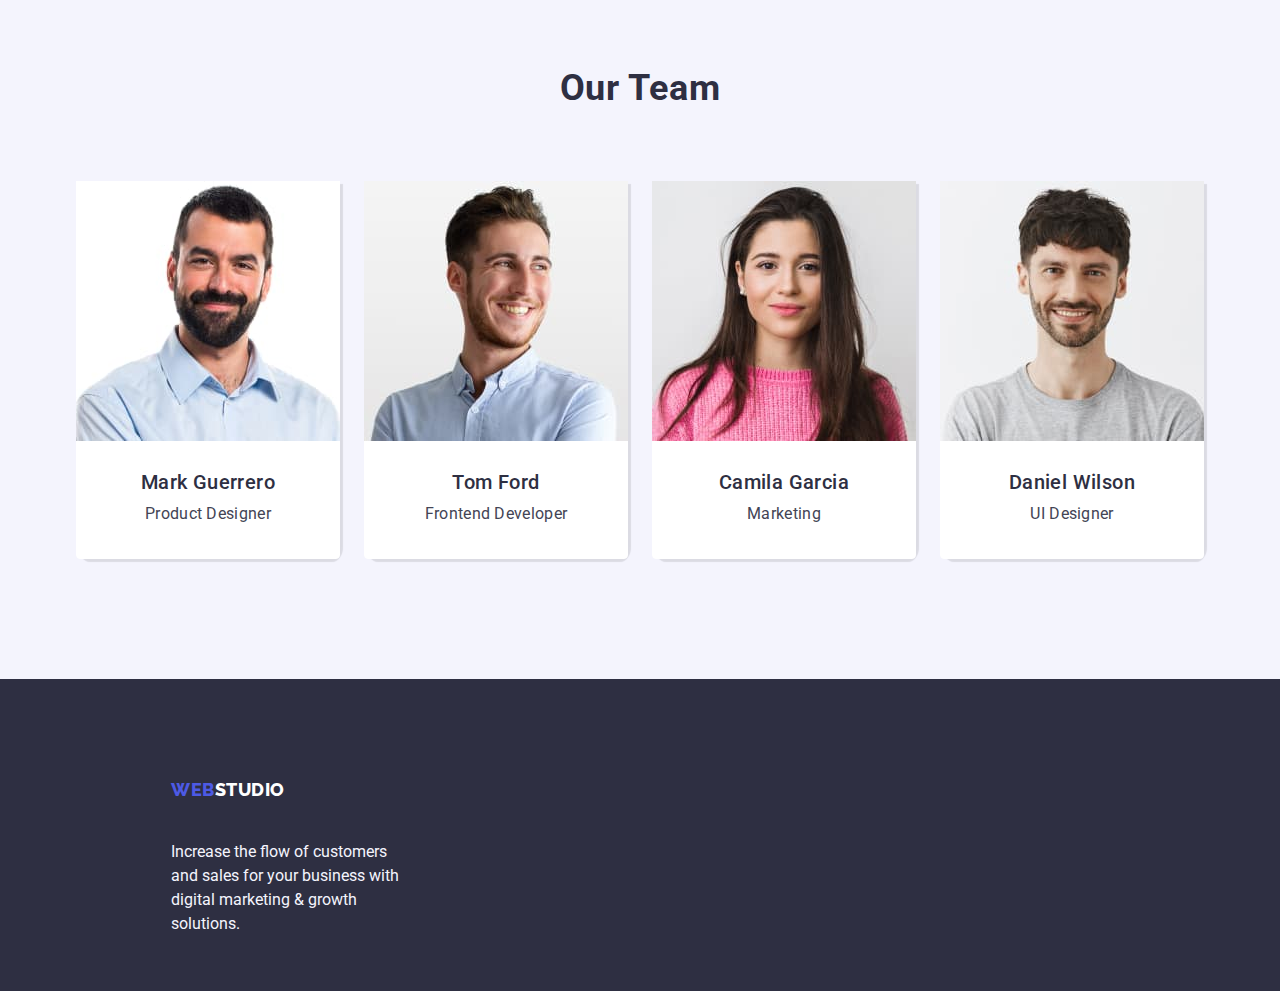
==== commit 110a6154: "sha" ====
--- a/index.html
+++ b/index.html
@@ -37,8 +37,8 @@
             </li>
           </ul>
         </nav>
-        <address class="flex-item address">
-          <ul class="list">
+        <address class="flex-item">
+          <ul class="list address">
             <li>
               <a class="link address" href="mailto:info@devstudio.com"
                 >info@devstudio.com</a
--- a/css/styles.css
+++ b/css/styles.css
@@ -280,6 +280,7 @@
 
 
 .text-web-footer {
+    display: inline-block;
     color: var(--color-iris);
     font-family: var(--secondary-font);
     font-weight: 800;
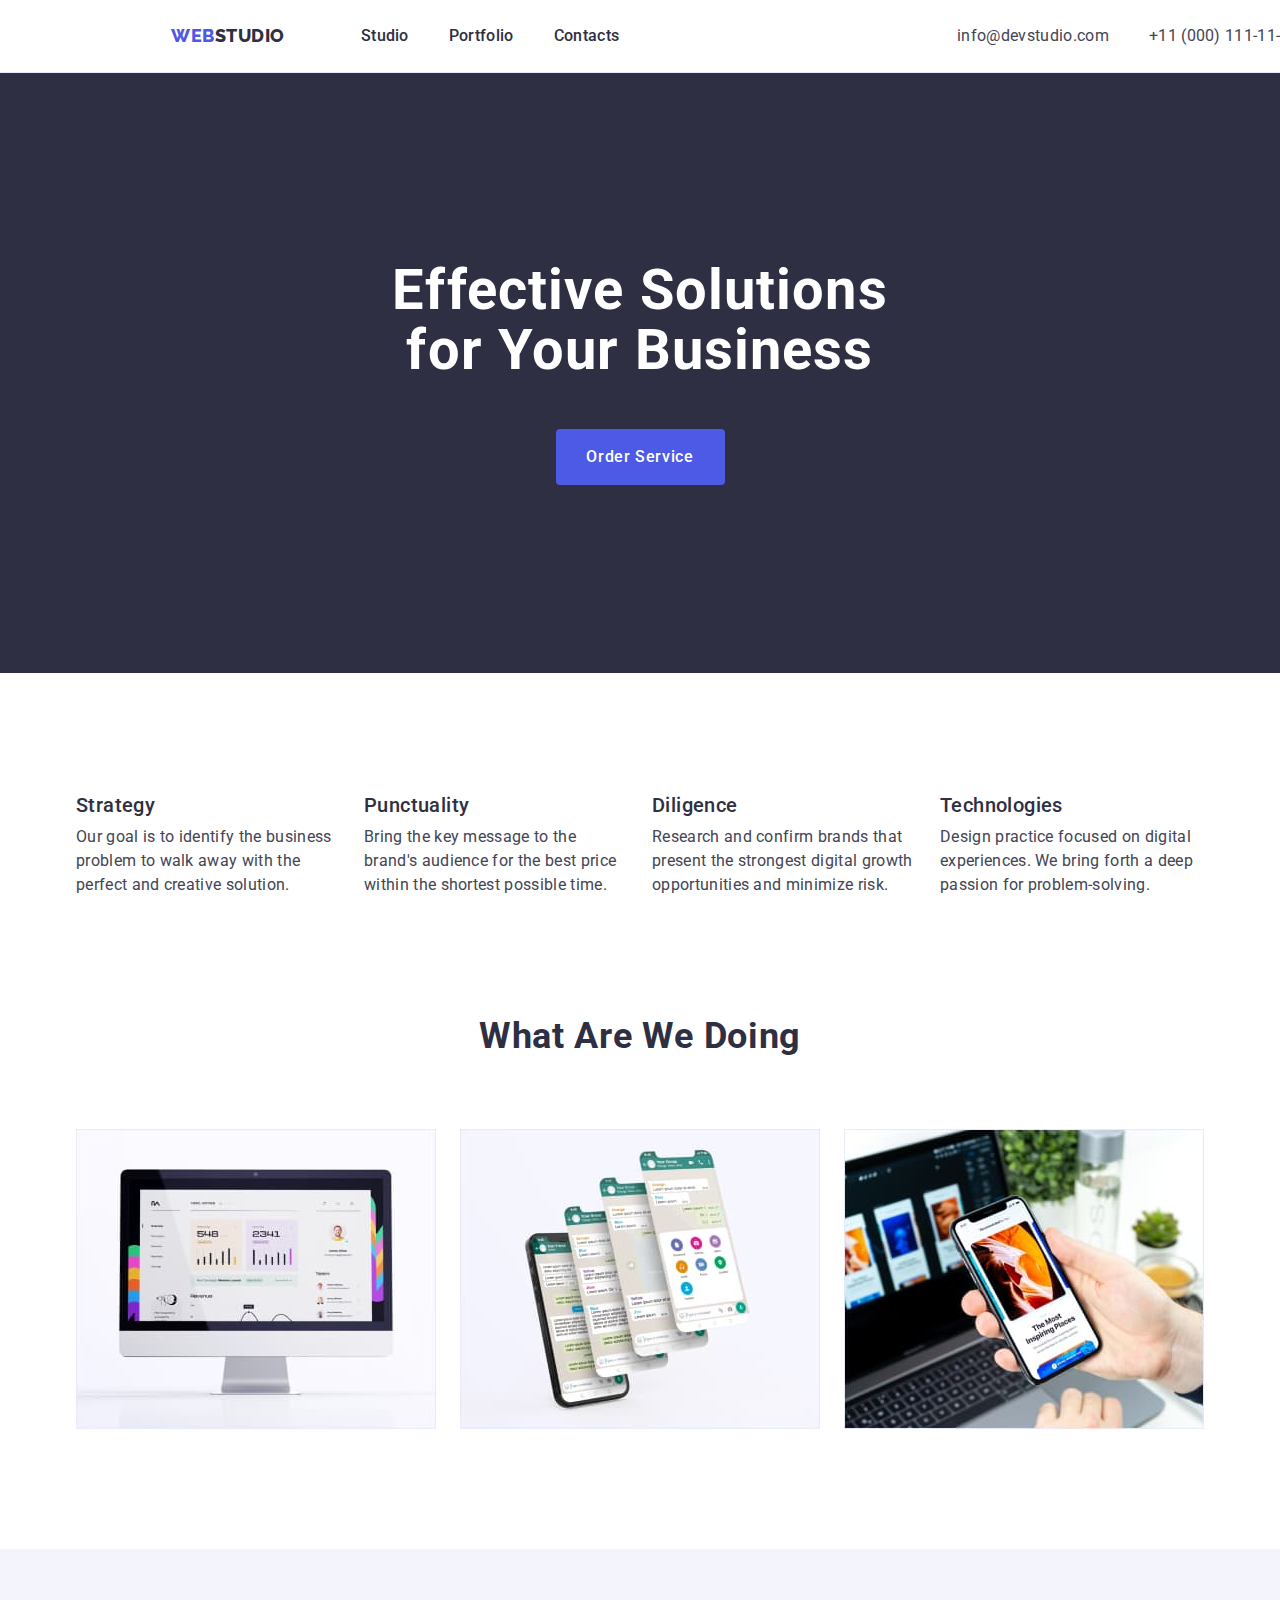
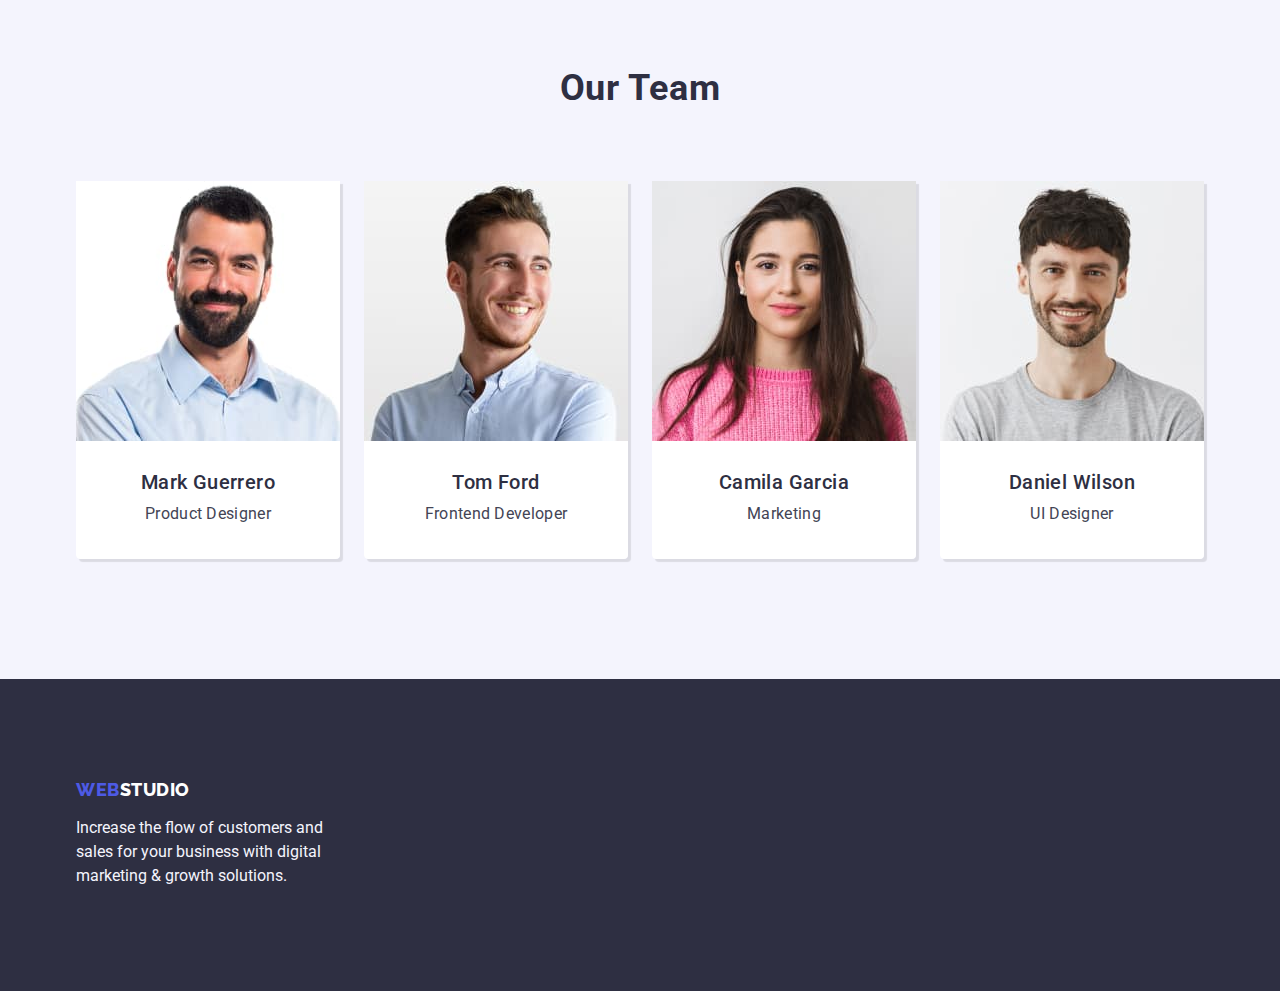
==== commit bc8dff89: "Коригування" ====
--- a/index.html
+++ b/index.html
@@ -56,7 +56,7 @@
     <main>
       <!-- section hero -->
       <section class="section hero-content">
-        <div class="container hero">
+        <div class="container">
           <h1 class="text-header">Effective Solutions for Your Business</h1>
           <button class="button-order" type="button">Order Service</button>
         </div>
@@ -177,7 +177,7 @@
       </section>
     </main>
     <footer class="footer">
-      <div class="container footer-item">
+      <div class="container">
         <a class="link text-web-footer" href="./index.html"
           >WEB<span class="text-studio-footer">Studio</span></a
         >
--- a/css/styles.css
+++ b/css/styles.css
@@ -102,7 +102,7 @@
 
     display: flex;
     flex-direction: row;
-    list-style-type: none;
+    list-style: none;
 }
 
 .list-advantages {
@@ -181,14 +181,6 @@
 
 }
 
-.hero {
-    padding-left: 472px;
-    display: inline-flex;
-    flex-direction: column;
-    align-items: center;
-    row-gap: 48px;
-}
-
 .text-header {
 
     font-family: var(--primary-font);
@@ -197,9 +189,9 @@
     text-align: center;
     letter-spacing: 0.02em;
     max-width: 496px;
-    display: inline-flex;
-    flex-direction: column;
-    align-items: center;
+    margin-left: auto;
+    margin-right: auto;
+    margin-bottom: 48px;
 }
 
 .button-order {
@@ -215,6 +207,9 @@
     line-height: 1.5;
     letter-spacing: 0.04em;
     cursor: pointer;
+    display: block;
+    margin-left: auto;
+    margin-right: auto;
 }
 
 .button-order:hover,
@@ -267,10 +262,6 @@
     padding-top: 120px;
 }
 
-.footer-item {
-    width: 264px;
-    margin-left: 156px;
-}
 
 .footer {
     height: 312px;
@@ -305,21 +296,15 @@
     font-size: 16px;
     line-height: 24px;
     color: var(--color-cloud);
-    padding-top: 24px;
+    width: 264px;
 }
 
 /* portfolio */
 
-.filters {
-
-    display: flex;
-    flex-direction: row;
-    justify-content: center;
-
-}
 
 .list-filters {
     display: flex;
+    flex-direction: row;
     justify-content: center;
     gap: 24px;
     margin-bottom: 72px;
@@ -332,7 +317,6 @@
     color: var(--color-iris);
     border: 1px solid var(--color-cornflower);
     border-radius: 4px;
-    box-shadow: 0px 3px 1px rgba(0, 0, 0, 0.1), 0px 2px 1px rgba(0, 0, 0, 0.08), 0px 2px 2px rgba(0, 0, 0, 0.12);
     font-family: 'Roboto', sans-serif;
     font-weight: 500;
     font-size: 16px;
@@ -347,7 +331,7 @@
     border: 1px solid transparent;
     background-color: var(--color-ocean);
     color: var(--color-white);
-
+    box-shadow: 0px 3px 1px rgba(0, 0, 0, 0.1), 0px 2px 1px rgba(0, 0, 0, 0.08), 0px 2px 2px rgba(0, 0, 0, 0.12);
 }
 
 .button-filters:active {
@@ -374,21 +358,14 @@
 
 }
 
+.element-lists {
+    width: calc((100% - 48px) / 3);
+}
+
 .element {
     border: solid 1px var(--color-cornflower);
     border-top: none;
-    padding: 32px auto 32px 16px;
-    margin-top: -4px;
-}
-
-.element-header {
-    padding-top: 32px;
-    padding-left: 16px;
-}
-
-.element-text {
-    padding-left: 16px;
-    padding-bottom: 32px;
+    padding: 32px 16px;
 }
 
 .member-team {
@@ -401,8 +378,10 @@
 }
 
 .card-team {
-    border-radius: 0 0 4% 4%;
-    box-shadow: 3px 3px 1px rgba(0, 0, 0, 0.1)
+    border-radius: 0 0 4px 4px;
+    box-shadow: 3px 3px 1px rgba(0, 0, 0, 0.1);
+    width: calc((100% - 24px*3) / 4);
+
 }
 
 .name,
